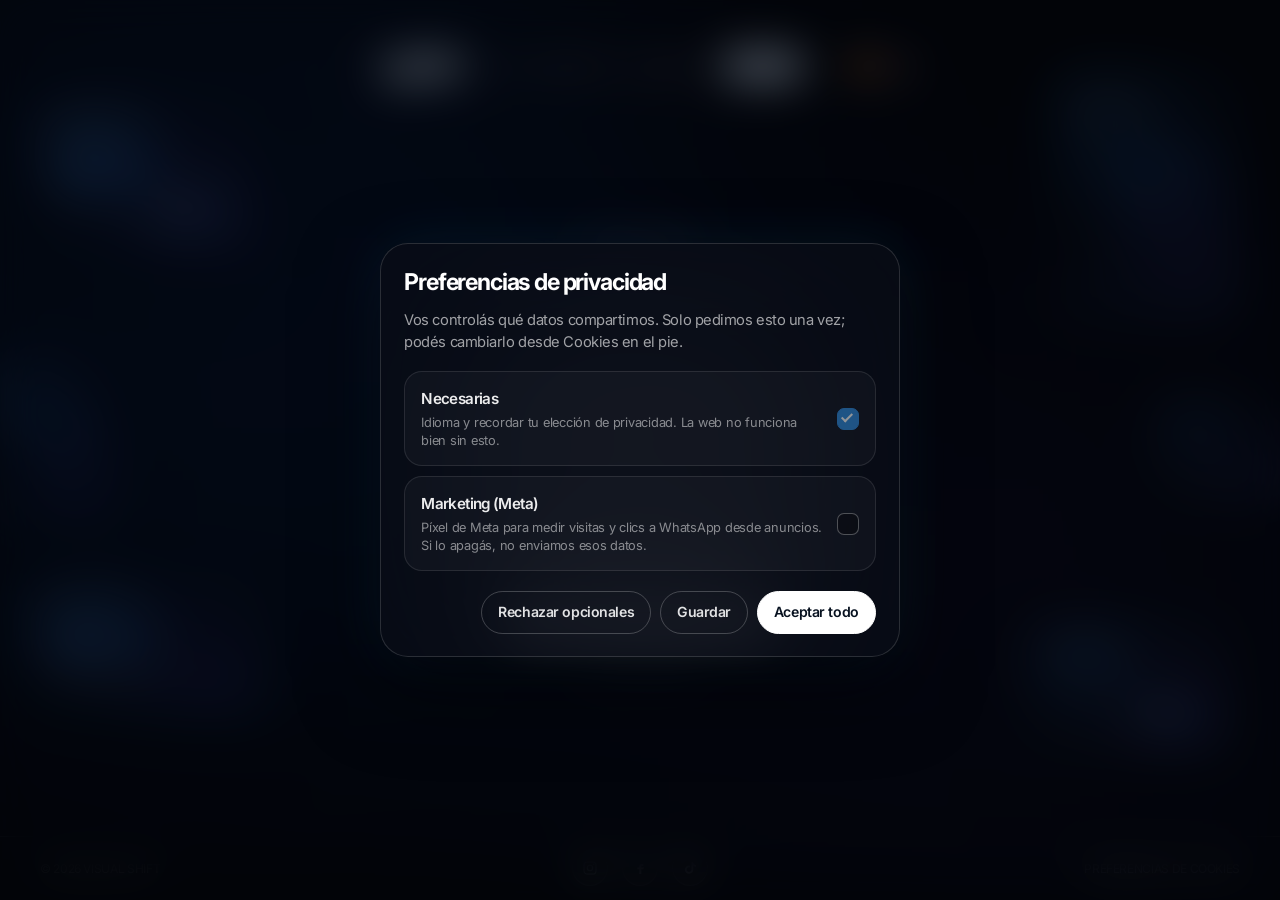
==== contacto.html @ 69a6f09d "Update circular favicon with Google-friendly sizes and larger mark. Co-authored-by: Cursor <cursorag" ====
<!DOCTYPE html>
<html lang="es">
<head>
  <meta charset="UTF-8">
  <meta name="viewport" content="width=device-width, initial-scale=1.0, viewport-fit=cover">
  <title>Contacto | Visual Shift</title>
  <meta name="description" content="Contactá a Visual Shift por WhatsApp. Agencia de edición de video liderada por ClashiVFX.">
  <link rel="icon" href="assets/img/favicon-48.png?v=3" type="image/png" sizes="48x48">
  <link rel="icon" href="assets/img/favicon-192.png?v=3" type="image/png" sizes="192x192">
  <link rel="icon" href="assets/img/icono.png?v=3" type="image/png" sizes="512x512">
  <link rel="apple-touch-icon" href="assets/img/apple-touch-icon.png?v=3" sizes="180x180">
  <link rel="preconnect" href="https://fonts.googleapis.com">
  <link rel="preconnect" href="https://fonts.gstatic.com" crossorigin>
  <link href="https://fonts.googleapis.com/css2?family=Inter:wght@400;500;600;700;800&display=swap" rel="stylesheet">
  <link rel="stylesheet" href="css/variables.css">
  <link rel="stylesheet" href="css/base.css">
  <link rel="stylesheet" href="css/animations.css?v=20261109f">
  <link rel="stylesheet" href="css/components.css?v=20261109f">
  <link rel="stylesheet" href="css/pages.css?v=20261109f">
</head>
<body data-page="contacto" class="page-contacto">
  <div class="morph-bg" aria-hidden="true">
    <div class="blob-premium blob-premium--1"></div>
    <div class="blob-premium blob-premium--2"></div>
    <div class="morph-bg__veil"></div>
  </div>

  <header class="nav">
    <div class="nav__inner">
      <a href="index.html" class="nav__brand">
        <img src="assets/img/logo-horizontal.png" alt="Visual Shift">
      </a>
      <button class="nav__toggle" type="button" data-i18n-aria="nav.menu" aria-label="Abrir menú" aria-expanded="false"><span></span></button>
      <nav class="nav__links">
        <div class="nav__primary">
          <a href="index.html" data-page="index" data-i18n="nav.home">Inicio</a>
          <a href="videos-cortos.html" data-page="cortos"><span class="nav__label-full" data-i18n="nav.shorts">Videos cortos</span><span class="nav__label-short" data-i18n="nav.shortsShort">Cortos</span></a>
          <a href="videos-largos.html" data-page="largos"><span class="nav__label-full" data-i18n="nav.longs">Videos largos</span><span class="nav__label-short" data-i18n="nav.longsShort">Largos</span></a>
        </div>
        <a href="contacto.html" data-page="contacto" class="nav__cta" data-i18n="nav.contact">Contacto</a>
      </nav>
    </div>
    <div class="nav__lang" role="group" data-i18n-aria="nav.lang" aria-label="Idioma">
      <button type="button" class="nav__lang-btn is-active" data-lang="es" aria-pressed="true" data-i18n-aria="nav.lang.es" aria-label="Español">
        <svg viewBox="0 0 36 36" aria-hidden="true"><circle cx="18" cy="18" r="18" fill="#c60b1e"/><path fill="#ffc400" d="M0 11h36v14H0z"/></svg>
      </button>
      <button type="button" class="nav__lang-btn" data-lang="en" aria-pressed="false" data-i18n-aria="nav.lang.en" aria-label="English">
        <svg viewBox="0 0 36 36" aria-hidden="true"><defs><clipPath id="vs-us"><circle cx="18" cy="18" r="18"/></clipPath></defs><g clip-path="url(#vs-us)"><path fill="#b22234" d="M0 0h36v36H0z"/><path stroke="#fff" stroke-width="3" d="M0 6h36M0 12h36M0 18h36M0 24h36M0 30h36"/><path fill="#3c3b6e" d="M0 0h16v16H0z"/></g></svg>
      </button>
    </div>
  </header>

  <main class="contact-shell">
    <div class="contact-page">
      <div class="hero__ghosts" aria-hidden="true">
        <div class="ghost-frame ghost-frame--1">
          <div class="ghost-frame__inner">
            <span class="ghost-frame__bar"></span>
            <span class="ghost-frame__blob ghost-frame__blob--a"></span>
            <span class="ghost-frame__blob ghost-frame__blob--b"></span>
            <span class="ghost-frame__lines"></span>
          </div>
        </div>
        <div class="ghost-frame ghost-frame--2">
          <div class="ghost-frame__inner">
            <span class="ghost-frame__bar"></span>
            <span class="ghost-frame__blob ghost-frame__blob--c"></span>
            <span class="ghost-frame__grid"></span>
          </div>
        </div>
        <div class="ghost-frame ghost-frame--3">
          <div class="ghost-frame__inner">
            <span class="ghost-frame__bar"></span>
            <span class="ghost-frame__blob ghost-frame__blob--a"></span>
            <span class="ghost-frame__blob ghost-frame__blob--d"></span>
          </div>
        </div>
        <div class="ghost-frame ghost-frame--4">
          <div class="ghost-frame__inner">
            <span class="ghost-frame__bar"></span>
            <span class="ghost-frame__blob ghost-frame__blob--b"></span>
            <span class="ghost-frame__lines"></span>
          </div>
        </div>
        <div class="ghost-frame ghost-frame--5">
          <div class="ghost-frame__inner">
            <span class="ghost-frame__blob ghost-frame__blob--c"></span>
            <span class="ghost-frame__grid"></span>
          </div>
        </div>
        <div class="ghost-frame ghost-frame--6">
          <div class="ghost-frame__inner">
            <span class="ghost-frame__bar"></span>
            <span class="ghost-frame__blob ghost-frame__blob--d"></span>
          </div>
        </div>
      </div>

      <div class="contact-card">
        <header class="section-title section-title--contact reveal">
          <p class="section-title__eyebrow" data-i18n="contact.eyebrow">WhatsApp</p>
          <h1 class="section-title__heading">
            <span class="section-title__line" data-i18n="cta.line1">Tu proyecto,</span>
            <span class="section-title__line" data-i18n="cta.line2">en manos</span>
            <span class="section-title__line section-title__line--bright" data-i18n="cta.line3">profesionales.</span>
          </h1>
        </header>
        <p class="contact-card__lead reveal reveal-delay-1" data-i18n="contact.lead">Escribinos y empecemos a crear algo cinematográfico juntos.</p>
        <a href="https://wa.me/5491154757854?text=Hola,%20buenas%20tardes,%20vi%20su%20anuncio.%20Me%20gustar%C3%ADa%20m%C3%A1s%20informaci%C3%B3n%20sobre%20su%20servicio%20de%20edici%C3%B3n" class="btn btn--solid contact-card__cta reveal reveal-delay-2" target="_blank" rel="noopener noreferrer" data-i18n="contact.btn">Hablá con nosotros</a>
        <span class="contact-card__number reveal reveal-delay-3">+54 11 5475-7854</span>
      </div>
    </div>
  </main>

  <footer class="footer footer--dock">
    <div class="footer__inner">
      <div class="footer__copy">© 2026 Visual Shift</div>
      <nav class="footer__social" data-i18n-aria="footer.social" aria-label="Redes sociales">
        <a href="https://www.instagram.com/visual_shift_/" class="footer__social-link" target="_blank" rel="noopener noreferrer" aria-label="Instagram">
          <svg viewBox="0 0 24 24" aria-hidden="true" fill="none" stroke="currentColor" stroke-width="1.6" stroke-linecap="round" stroke-linejoin="round">
            <rect x="3" y="3" width="18" height="18" rx="5"></rect>
            <circle cx="12" cy="12" r="4"></circle>
            <circle cx="17.5" cy="6.5" r="0.9" fill="currentColor" stroke="none"></circle>
          </svg>
        </a>
        <a href="https://www.facebook.com/visualshiftt" class="footer__social-link" target="_blank" rel="noopener noreferrer" aria-label="Facebook">
          <svg viewBox="0 0 24 24" aria-hidden="true" fill="currentColor">
            <path d="M14 9h3V6h-3c-1.7 0-3 1.3-3 3v2H8v3h3v7h3v-7h3l1-3h-4V9c0-.6.4-1 1-1z"></path>
          </svg>
        </a>
        <a href="https://www.tiktok.com/@visual_shift_" class="footer__social-link" target="_blank" rel="noopener noreferrer" aria-label="TikTok">
          <svg viewBox="0 0 24 24" aria-hidden="true" fill="currentColor">
            <path d="M16.5 3c.4 2.4 2 4.2 4.5 4.6v2.6c-1.5-.1-2.9-.6-4.1-1.5v5.7c0 3.5-2.8 6.3-6.3 6.3S4.3 18 4.3 14.4c0-3.5 2.8-6.3 6.3-6.3.4 0 .8 0 1.2.1v2.8c-.4-.2-.8-.2-1.2-.2-2 0-3.5 1.6-3.5 3.6s1.6 3.5 3.5 3.5 3.5-1.6 3.5-3.5V3h2.4z"></path>
          </svg>
        </a>
      </nav>
      <button type="button" class="footer__cookies" data-i18n="cookies.open" aria-label="Preferencias de cookies">Preferencias de cookies</button>
    </div>
  </footer>

  <script src="js/i18n.js?v=20261109f"></script>
  <script src="js/main.js?v=20261109f"></script>
</body>
</html>
---- css/variables.css ----
:root {
  --bg: #000000;
  --white: #ffffff;
  --text: #f5f5f7;
  --muted: #86868b;
  --homeworld: #2E8ADD;
  --clarinet: #002552;
  --ease: cubic-bezier(0.22, 1, 0.36, 1);
  --glass-bg: rgba(255, 255, 255, 0.015);
  --glass-border: rgba(255, 255, 255, 0.08);
  --max: 1200px;
  --font: "Inter", "SFProWeb", sans-serif;
}
---- css/base.css ----
﻿@font-face {
  font-family: "SFProWeb";
  src: url("../assets/fonts/sf-pro-display-regular.otf") format("opentype");
  font-weight: 400;
  font-style: normal;
  font-display: swap;
}

@font-face {
  font-family: "SFProWeb";
  src: url("../assets/fonts/sf-pro-display-medium.otf") format("opentype");
  font-weight: 500;
  font-style: normal;
  font-display: swap;
}

@font-face {
  font-family: "SFProWeb";
  src: url("../assets/fonts/sf-pro-display-bold.otf") format("opentype");
  font-weight: 700;
  font-style: normal;
  font-display: swap;
}

*,
*::before,
*::after {
  box-sizing: border-box;
  margin: 0;
  padding: 0;
}

html {
  scroll-behavior: smooth;
  overflow-x: hidden;
  max-width: 100%;
}

body {
  font-family: "Inter", "SFProWeb", sans-serif;
  font-weight: 400;
  font-style: normal;
  background: var(--bg);
  color: var(--text);
  overflow-x: hidden;
  letter-spacing: -0.05em;
  min-height: 100vh;
  line-height: 1.45;
  -webkit-font-smoothing: antialiased;
  -moz-osx-font-smoothing: grayscale;
  -webkit-text-size-adjust: 100%;
  text-size-adjust: 100%;
}

h1,
h2,
h3 {
  font-family: inherit;
  font-weight: 700;
  font-style: normal;
  color: var(--text);
  letter-spacing: -0.06em;
  line-height: 1.12;
}

p,
a,
li,
label,
small {
  font-family: inherit;
  font-weight: 400;
  letter-spacing: -0.045em;
}

img,
video {
  display: block;
  max-width: 100%;
}

a {
  color: inherit;
  text-decoration: none;
}

button {
  font: inherit;
  cursor: pointer;
  border: none;
  background: none;
  color: inherit;
}

ul {
  list-style: none;
}

main {
  position: relative;
  z-index: 10;
}

.container {
  width: min(100% - 3rem, var(--max));
  margin-inline: auto;
}

::-webkit-scrollbar {
  width: 4px;
}

::-webkit-scrollbar-track {
  background: transparent;
}

::-webkit-scrollbar-thumb {
  background: rgba(255, 255, 255, 0.1);
  border-radius: 10px;
}
---- css/animations.css ----
﻿.morph-bg {
  position: fixed;
  inset: 0;
  z-index: 0;
  overflow: hidden;
  background: #000;
  pointer-events: none;
}

.blob-premium {
  position: absolute;
  filter: blur(140px);
  opacity: 0.22;
  animation: morph-shape 25s ease-in-out infinite alternate;
}

.blob-premium--1 {
  width: min(800px, 90vw);
  height: min(800px, 90vw);
  top: -10%;
  left: -10%;
  background: #2563eb;
  animation: morph-shape 25s ease-in-out infinite alternate,
             drift-1 25s linear infinite;
}

.blob-premium--2 {
  width: min(700px, 80vw);
  height: min(700px, 80vw);
  bottom: -5%;
  right: -5%;
  background: #312e81;
  animation: morph-shape 25s ease-in-out infinite alternate,
             drift-2 30s linear infinite;
}

.morph-bg__veil {
  position: absolute;
  inset: 0;
  background: rgba(0, 0, 0, 0.5);
  backdrop-filter: blur(1px);
}

@keyframes morph-shape {
  0%,
  100% {
    border-radius: 40% 60% 70% 30% / 40% 50% 60% 50%;
  }
  34% {
    border-radius: 70% 30% 50% 50% / 30% 30% 70% 70%;
  }
  67% {
    border-radius: 100% 60% 60% 100% / 100% 100% 60% 60%;
  }
}

@keyframes drift-1 {
  0%,
  100% {
    transform: translate(0, 0) scale(1);
  }
  33% {
    transform: translate(50px, -50px) scale(1.1);
  }
  66% {
    transform: translate(-30px, 80px) scale(0.95);
  }
}

@keyframes drift-2 {
  0%,
  100% {
    transform: translate(0, 0) scale(1);
  }
  33% {
    transform: translate(-60px, 80px) scale(0.9);
  }
  66% {
    transform: translate(40px, -30px) scale(1.15);
  }
}

@keyframes orbit {
  to {
    transform: translate(-50%, -50%) rotate(360deg);
  }
}

@keyframes orbit-rev {
  to {
    transform: translate(-50%, -50%) rotate(-360deg);
  }
}

@keyframes scroll-dot {
  0% {
    transform: translateY(0);
    opacity: 1;
  }
  70% {
    transform: translateY(10px);
    opacity: 0;
  }
  100% {
    transform: translateY(0);
    opacity: 0;
  }
}

@keyframes scroll-arrow {
  0%,
  100% {
    transform: translateY(0);
    opacity: 0.45;
  }
  50% {
    transform: translateY(6px);
    opacity: 1;
  }
}

@keyframes float-drift {
  0%,
  100% {
    transform: rotate(var(--tilt, -6deg)) translateY(0) scale(var(--scale, 1));
  }
  50% {
    transform: rotate(var(--tilt, -6deg)) translateY(-10px) scale(var(--scale, 1));
  }
}

@keyframes cursor-nudge {
  0%,
  100% {
    transform: translate(0, 0);
  }
  50% {
    transform: translate(4px, 6px);
  }
}

@keyframes ghost-float {
  0%,
  100% {
    transform:
      rotateX(var(--gx, 0deg))
      rotateY(var(--gy, 0deg))
      rotateZ(var(--gz, 0deg))
      translate3d(0, 0, 0);
  }
  50% {
    transform:
      rotateX(calc(var(--gx, 0deg) + 4deg))
      rotateY(calc(var(--gy, 0deg) - 3deg))
      rotateZ(var(--gz, 0deg))
      translate3d(8px, -14px, 24px);
  }
}

@keyframes flip-tick {
  0% {
    transform: rotateX(0deg);
    opacity: 1;
  }
  70% {
    opacity: 1;
  }
  100% {
    transform: rotateX(-90deg);
    opacity: 0.35;
  }
}

.reveal {
  opacity: 0;
  filter: blur(14px);
  transform: translateY(28px);
  transition:
    opacity 1.35s var(--ease),
    transform 1.35s var(--ease),
    filter 1.35s var(--ease);
  overflow: visible;
  will-change: opacity, transform, filter;
}

.reveal.is-visible {
  opacity: 1;
  filter: blur(0);
  transform: none;
}

.reveal-delay-1 {
  transition-delay: 0.16s;
}

.reveal-delay-2 {
  transition-delay: 0.32s;
}

.reveal-delay-3 {
  transition-delay: 0.48s;
}

.gallery-item.reveal {
  opacity: 0;
  filter: blur(20px);
  transform: translateY(40px) scale(0.985);
  transition:
    opacity 1.2s var(--ease),
    transform 1.2s var(--ease),
    filter 1.2s var(--ease);
  will-change: opacity, transform, filter;
}

.gallery-item.reveal.is-visible {
  opacity: 1;
  filter: blur(0);
  transform: none;
}

.page-hero__lead.reveal {
  opacity: 0;
  filter: blur(12px);
  transform: translateY(18px);
  transition:
    opacity 1.15s var(--ease),
    transform 1.15s var(--ease),
    filter 1.15s var(--ease);
}

.page-hero__lead.reveal.is-visible {
  opacity: 1;
  filter: blur(0);
  transform: none;
}

.btn.reveal {
  overflow: visible;
  opacity: 0;
  filter: blur(14px);
  transform: translateY(28px);
  transition:
    opacity 1.35s var(--ease),
    transform 1.35s var(--ease),
    filter 1.35s var(--ease);
  will-change: opacity, transform, filter;
}

.btn.reveal.is-visible {
  opacity: 1;
  filter: blur(0);
  transform: none;
}

.btn.reveal.reveal-delay-1 {
  transition-delay: 0.16s;
}

.btn.reveal.reveal-delay-2 {
  transition-delay: 0.32s;
}

.btn.reveal.reveal-delay-3 {
  transition-delay: 0.48s;
}

.btn.reveal.is-visible:hover {
  transform: scale(1.05);
}

.btn.reveal.is-visible:active {
  transform: scale(0.95);
}
---- css/components.css ----
.glass-minimal {
  background: var(--glass-bg);
  backdrop-filter: blur(60px);
  -webkit-backdrop-filter: blur(60px);
  border: 1px solid var(--glass-border);
}

.text-glow-premium {
  text-shadow: 0 0 50px rgba(255, 255, 255, 0.3), 0 0 100px rgba(59, 130, 246, 0.2);
}

.text-glow-blue-strong {
  text-shadow: 0 0 25px rgba(59, 130, 246, 0.6), 0 0 50px rgba(59, 130, 246, 0.4);
}

.text-gradient-premium,
.text-gradient-blue {
  display: inline-block;
  padding: 0.12em 0.18em;
  line-height: 1.2;
  overflow: visible;
}

.text-gradient-premium {
  background: linear-gradient(135deg, #ffffff 20%, #60a5fa 100%);
  -webkit-background-clip: text;
  background-clip: text;
  -webkit-text-fill-color: transparent;
}

.text-gradient-blue {
  background: linear-gradient(135deg, #bfdbfe 0%, #3b82f6 50%, #1d4ed8 100%);
  -webkit-background-clip: text;
  background-clip: text;
  -webkit-text-fill-color: transparent;
}

/* Nav — floating pill */
.nav {
  position: fixed;
  top: 0;
  left: 0;
  right: 0;
  z-index: 100;
  display: flex;
  justify-content: center;
  align-items: center;
  gap: 0.55rem;
  padding: 2.5rem 1.5rem;
  pointer-events: none;
}

.nav__inner {
  pointer-events: auto;
  position: relative;
  display: flex;
  align-items: center;
  flex-wrap: nowrap;
  gap: 1.5rem;
  padding: 0.65rem 1.9rem 0.65rem 1.5rem;
  border-radius: 999px;
  transition: background 0.7s var(--ease), border-color 0.7s var(--ease), box-shadow 0.7s var(--ease);
}

.nav.is-scrolled .nav__inner,
.nav.is-scrolled .nav__lang {
  background: rgba(0, 0, 0, 0.4);
  backdrop-filter: blur(60px);
  -webkit-backdrop-filter: blur(60px);
  border: 1px solid rgba(255, 255, 255, 0.05);
  box-shadow: 0 25px 50px -12px rgba(0, 0, 0, 0.5);
}

.nav__brand {
  display: flex;
  align-items: center;
  gap: 0.7rem;
  font-weight: 700;
  letter-spacing: -0.05em;
  font-size: 1.15rem;
  flex-shrink: 0;
  overflow: visible;
}

.nav__brand img {
  display: block;
  height: 32px;
  width: auto;
  max-width: none;
  object-fit: contain;
  object-position: center;
  filter: drop-shadow(0 0 12px rgba(46, 138, 221, 0.35));
}

.nav__brand em {
  font-style: normal;
  font-weight: 700;
}

.nav__links {
  display: flex;
  align-items: center;
  flex-wrap: nowrap;
  gap: 1.15rem;
}

.nav__primary {
  display: flex;
  align-items: center;
  flex-wrap: nowrap;
  gap: 1.15rem;
}

.nav__label-short {
  display: none;
}

.nav__links a {
  font-family: var(--font);
  font-size: 13px;
  font-weight: 500;
  letter-spacing: -0.05em;
  color: rgba(255, 255, 255, 0.55);
  transition: color 0.5s ease;
}

.nav__links a:hover,
.nav__links a.is-active {
  color: #fff;
}

.nav__shop {
  font-family: var(--font);
  font-size: 12px;
  font-weight: 700;
  letter-spacing: -0.04em;
  line-height: 1.15;
  color: #fff;
  border: 1px solid rgba(255, 255, 255, 0.35);
  border-radius: 999px;
  padding: 0.3rem 0.8rem;
  transition: transform 0.35s var(--ease), background 0.35s ease, color 0.35s ease, border-color 0.35s ease;
}

.nav__shop:hover,
.nav__links a.nav__shop:hover {
  color: #000;
  background: #fff;
  border-color: #fff;
  transform: scale(1.04);
}

.nav__lang {
  pointer-events: auto;
  display: inline-flex;
  align-items: center;
  justify-content: center;
  gap: 0.4rem;
  flex-shrink: 0;
  height: 100%;
  min-height: 2.7rem;
  padding: 0.45rem 0.6rem;
  border-radius: 999px;
  background: rgba(0, 0, 0, 0.28);
  backdrop-filter: blur(40px);
  -webkit-backdrop-filter: blur(40px);
  border: 1px solid rgba(255, 255, 255, 0.06);
  transition: background 0.7s var(--ease), border-color 0.7s var(--ease), box-shadow 0.7s var(--ease);
}

.nav__lang-btn {
  display: inline-flex;
  align-items: center;
  justify-content: center;
  width: 30px;
  height: 30px;
  padding: 0;
  border: 1px solid transparent;
  border-radius: 999px;
  background: transparent;
  cursor: pointer;
  opacity: 0.45;
  transition: opacity 0.3s ease, transform 0.3s var(--ease), border-color 0.3s ease, box-shadow 0.3s ease;
}

.nav__lang-btn svg {
  width: 20px;
  height: 20px;
  border-radius: 50%;
  display: block;
  box-shadow: 0 0 0 1px rgba(255, 255, 255, 0.12);
}

.nav__lang-btn:hover {
  opacity: 0.85;
  transform: scale(1.06);
}

.nav__lang-btn.is-active {
  opacity: 1;
  border-color: rgba(255, 255, 255, 0.35);
  box-shadow: 0 0 0 2px rgba(46, 138, 221, 0.35);
}

.nav__cta,
.nav__links a.nav__cta {
  font-family: var(--font);
  font-size: 12px;
  font-weight: 700;
  letter-spacing: -0.04em;
  line-height: 1.15;
  color: #000;
  background: #fff;
  border: 1px solid #fff;
  border-radius: 999px;
  padding: 0.3rem 0.8rem;
  box-shadow: 0 0 24px rgba(255, 255, 255, 0.18);
  transition: transform 0.35s var(--ease), background 0.35s ease, color 0.35s ease;
}

.nav__cta:hover,
.nav__cta.is-active,
.nav__links a.nav__cta:hover,
.nav__links a.nav__cta.is-active {
  color: #000;
  background: #dbeafe;
  transform: scale(1.04);
}

.nav__toggle {
  display: none;
  width: 34px;
  height: 34px;
  flex-shrink: 0;
  align-items: center;
  justify-content: center;
  border-radius: 999px;
  border: 1px solid transparent;
  background: transparent;
  cursor: pointer;
  transition: border-color 0.3s ease, background 0.3s ease;
}

.nav__toggle span,
.nav__toggle span::before,
.nav__toggle span::after {
  display: block;
  width: 16px;
  height: 1.5px;
  background: rgba(255, 255, 255, 0.85);
  position: relative;
  border-radius: 2px;
  transition: transform 0.3s var(--ease), opacity 0.3s ease, top 0.3s var(--ease);
}

.nav__toggle span::before,
.nav__toggle span::after {
  content: "";
  position: absolute;
  left: 0;
}

.nav__toggle span::before {
  top: -5px;
}

.nav__toggle span::after {
  top: 5px;
}

.nav__inner.is-menu-open .nav__toggle {
  border-color: rgba(255, 255, 255, 0.18);
  background: rgba(255, 255, 255, 0.06);
}

.nav__inner.is-menu-open .nav__toggle span {
  background: transparent;
}

.nav__inner.is-menu-open .nav__toggle span::before {
  top: 0;
  transform: rotate(45deg);
}

.nav__inner.is-menu-open .nav__toggle span::after {
  top: 0;
  transform: rotate(-45deg);
}

@media (max-width: 900px) {
  .nav {
    padding: calc(0.7rem + env(safe-area-inset-top, 0px)) 0.65rem 0.65rem;
    gap: 0.4rem;
    justify-content: center;
  }

  .nav__inner {
    position: relative;
    width: fit-content;
    max-width: calc(100% - 4rem);
    flex: 0 1 auto;
    min-width: 0;
    flex-wrap: nowrap;
    justify-content: center;
    align-items: center;
    gap: 0.55rem;
    padding: 0.65rem 0.8rem;
    border-radius: 999px;
    overflow: visible;
    background: rgba(0, 0, 0, 0.45);
    backdrop-filter: blur(60px);
    -webkit-backdrop-filter: blur(60px);
    border: 1px solid rgba(255, 255, 255, 0.06);
  }

  .nav__brand {
    width: auto;
    justify-content: center;
    padding-top: 0;
    flex-shrink: 0;
    min-width: 0;
    margin-right: 0;
  }

  .nav__brand img {
    height: 28px;
    width: auto;
    max-width: clamp(72px, 26vw, 118px);
    object-fit: contain;
    object-position: left center;
    filter: none;
  }

  .nav__toggle {
    display: inline-flex;
    order: 2;
    width: 40px;
    height: 40px;
  }

  .nav__toggle span,
  .nav__toggle span::before,
  .nav__toggle span::after {
    width: 18px;
  }

  .nav__links {
    position: static;
    flex-direction: row;
    flex-wrap: nowrap;
    justify-content: flex-end;
    align-items: center;
    gap: 0.4rem;
    width: auto;
    min-width: 0;
    padding: 0;
    opacity: 1;
    pointer-events: auto;
    transform: none;
    background: none;
    border: none;
    border-radius: 0;
    flex: 0 0 auto;
    order: 3;
  }

  .nav__primary {
    display: none;
    position: absolute;
    top: calc(100% + 0.45rem);
    left: 0;
    right: 0;
    flex-direction: column;
    align-items: stretch;
    gap: 0.15rem;
    padding: 0.45rem;
    border-radius: 18px;
    background: rgba(0, 0, 0, 0.72);
    backdrop-filter: blur(60px);
    -webkit-backdrop-filter: blur(60px);
    border: 1px solid rgba(255, 255, 255, 0.1);
    box-shadow: 0 18px 40px rgba(0, 0, 0, 0.45);
    z-index: 130;
  }

  .nav__inner.is-menu-open .nav__primary {
    display: flex;
  }

  .nav__primary a {
    width: 100%;
    text-align: left;
    padding: 0.72rem 0.9rem;
    border-radius: 12px;
    font-size: 0.92rem;
    font-weight: 500;
    letter-spacing: -0.04em;
    color: rgba(255, 255, 255, 0.72);
    white-space: nowrap;
  }

  .nav__primary a:hover,
  .nav__primary a.is-active {
    color: #fff;
    background: rgba(255, 255, 255, 0.08);
  }

  /* Productos dentro del menú: mismo look que el resto */
  .nav__primary a.nav__shop {
    border: none;
    border-radius: 12px;
    padding: 0.72rem 0.9rem;
    font-size: 0.92rem;
    font-weight: 500;
    color: rgba(255, 255, 255, 0.72);
    background: transparent;
    transform: none;
  }

  .nav__primary a.nav__shop:hover {
    color: #fff;
    background: rgba(255, 255, 255, 0.08);
    border-color: transparent;
    transform: none;
  }

  .nav__label-full {
    display: inline;
  }

  .nav__label-short {
    display: none;
  }

  .nav__links a.nav__cta {
    padding: 0.5rem 0.9rem;
    font-size: 12px;
    font-weight: 700;
    color: #000;
    background: #fff;
    border: 1px solid #fff;
  }

  .nav__lang {
    gap: 0.3rem;
    padding: 0.5rem 0.55rem;
    background: rgba(0, 0, 0, 0.45);
    backdrop-filter: blur(60px);
    -webkit-backdrop-filter: blur(60px);
    border: 1px solid rgba(255, 255, 255, 0.06);
  }

  .nav__lang-btn {
    width: 28px;
    height: 28px;
  }

  .nav__lang-btn svg {
    width: 18px;
    height: 18px;
  }

  .btn--ghost,
  .btn--solid {
    padding: 0.95rem 1.7rem;
    font-size: 0.95rem;
  }

  .video-card {
    border-radius: 18px;
  }

  .video-card__play {
    width: 48px;
    height: 48px;
  }

  .video-card__label {
    left: 0.7rem;
    bottom: 0.7rem;
    padding: 0.35rem 0.75rem;
    font-size: 11px;
  }

  .footer {
    padding: 3.5rem 1.15rem 2rem;
  }

  .footer:not(.footer--dock) .footer__inner {
    grid-template-columns: 1fr;
    justify-items: center;
    text-align: center;
    gap: 1rem;
  }

  .footer:not(.footer--dock) .footer__copy,
  .footer:not(.footer--dock) .footer__meta,
  .footer:not(.footer--dock) .footer__cookies {
    justify-self: center;
    text-align: center;
  }
}

/* Cookie / privacy modal — Apple-style blur sheet */
html.vs-cookie-lock,
html.vs-cookie-lock body {
  overflow: hidden;
}

.vs-cookie {
  position: fixed;
  inset: 0;
  z-index: 100000;
  display: grid;
  place-items: center;
  padding: 1.25rem;
  opacity: 0;
  pointer-events: none;
  transition: opacity 0.35s var(--ease);
}

.vs-cookie.is-open {
  opacity: 1;
  pointer-events: auto;
}

.vs-cookie__backdrop {
  position: absolute;
  inset: 0;
  background: rgba(4, 8, 16, 0.55);
  backdrop-filter: blur(22px) saturate(1.15);
  -webkit-backdrop-filter: blur(22px) saturate(1.15);
}

.vs-cookie__panel {
  position: relative;
  z-index: 1;
  width: min(100%, 520px);
  max-height: min(88vh, 640px);
  overflow: auto;
  padding: 1.55rem 1.45rem 1.35rem;
  border-radius: 28px;
  border: 1px solid rgba(255, 255, 255, 0.14);
  background: rgba(10, 14, 24, 0.78);
  box-shadow:
    0 30px 80px rgba(0, 0, 0, 0.55),
    0 0 60px rgba(46, 138, 221, 0.12);
  transform: translateY(18px) scale(0.98);
  transition: transform 0.45s var(--ease);
}

.vs-cookie.is-open .vs-cookie__panel {
  transform: none;
}

.vs-cookie__head {
  display: flex;
  align-items: flex-start;
  justify-content: space-between;
  gap: 1rem;
  margin-bottom: 0.75rem;
}

.vs-cookie__title {
  margin: 0;
  font-family: var(--font);
  font-size: clamp(1.2rem, 3.5vw, 1.45rem);
  font-weight: 700;
  letter-spacing: -0.05em;
  color: #fff;
  line-height: 1.2;
}

.vs-cookie__x {
  appearance: none;
  width: 34px;
  height: 34px;
  border-radius: 50%;
  border: 1px solid rgba(255, 255, 255, 0.14);
  background: rgba(255, 255, 255, 0.06);
  color: rgba(255, 255, 255, 0.75);
  font-size: 1.35rem;
  line-height: 1;
  cursor: pointer;
  flex-shrink: 0;
}

.vs-cookie__x:hover {
  color: #fff;
  background: rgba(255, 255, 255, 0.12);
}

.vs-cookie__lead {
  margin: 0 0 1.15rem;
  font-family: var(--font);
  font-size: 0.92rem;
  line-height: 1.5;
  letter-spacing: -0.03em;
  color: rgba(255, 255, 255, 0.62);
}

.vs-cookie__list {
  display: flex;
  flex-direction: column;
  gap: 0.65rem;
  margin-bottom: 1.25rem;
}

.vs-cookie__row {
  display: grid;
  grid-template-columns: 1fr auto;
  align-items: center;
  gap: 0.85rem;
  padding: 0.95rem 1rem;
  border-radius: 18px;
  border: 1px solid rgba(255, 255, 255, 0.1);
  background: rgba(255, 255, 255, 0.03);
  cursor: pointer;
}

.vs-cookie__row-copy {
  display: flex;
  flex-direction: column;
  gap: 0.28rem;
  min-width: 0;
}

.vs-cookie__row-copy strong {
  font-family: var(--font);
  font-size: 0.95rem;
  font-weight: 600;
  letter-spacing: -0.04em;
  color: rgba(255, 255, 255, 0.92);
}

.vs-cookie__row-copy span {
  font-family: var(--font);
  font-size: 0.8rem;
  line-height: 1.4;
  letter-spacing: -0.02em;
  color: rgba(255, 255, 255, 0.5);
}

.vs-cookie__row input[type="checkbox"] {
  appearance: none;
  width: 22px;
  height: 22px;
  border-radius: 7px;
  border: 1.5px solid rgba(255, 255, 255, 0.28);
  background: rgba(0, 0, 0, 0.25);
  cursor: pointer;
  position: relative;
  flex-shrink: 0;
}

.vs-cookie__row input[type="checkbox"]:checked {
  background: #2e8add;
  border-color: #2e8add;
}

.vs-cookie__row input[type="checkbox"]:checked::after {
  content: "";
  position: absolute;
  left: 6px;
  top: 2px;
  width: 6px;
  height: 11px;
  border: solid #fff;
  border-width: 0 2px 2px 0;
  transform: rotate(45deg);
}

.vs-cookie__row input[type="checkbox"]:disabled {
  opacity: 0.55;
  cursor: not-allowed;
}

.vs-cookie__actions {
  display: flex;
  flex-wrap: wrap;
  gap: 0.55rem;
  justify-content: flex-end;
}

.vs-cookie__btn {
  appearance: none;
  min-height: 42px;
  padding: 0.65rem 1rem;
  border-radius: 999px;
  font-family: var(--font);
  font-size: 0.88rem;
  font-weight: 600;
  letter-spacing: -0.03em;
  cursor: pointer;
  transition: background 0.3s ease, color 0.3s ease, border-color 0.3s ease, transform 0.25s var(--ease);
}

.vs-cookie__btn--ghost {
  color: rgba(255, 255, 255, 0.88);
  background: transparent;
  border: 1px solid rgba(255, 255, 255, 0.22);
}

.vs-cookie__btn--ghost:hover {
  border-color: rgba(255, 255, 255, 0.4);
  background: rgba(255, 255, 255, 0.06);
}

.vs-cookie__btn--solid {
  color: #07111f;
  background: #fff;
  border: 1px solid #fff;
}

.vs-cookie__btn--solid:hover {
  transform: translateY(-1px);
}

@media (max-width: 560px) {
  .vs-cookie__actions {
    display: grid;
    grid-template-columns: 1fr;
  }

  .vs-cookie__btn {
    width: 100%;
  }
}

/* En pantallas angostas los enlaces usan su etiqueta corta para que
   la barra entre completa sin desplazamiento. */
@media (max-width: 560px) {
  /* Desktop-narrow labels no longer needed; mobile uses hamburger */
  .nav__primary .nav__label-full {
    display: inline;
  }

  .nav__primary .nav__label-short {
    display: none;
  }
}

/* Buttons */
.btn {
  display: inline-flex;
  align-items: center;
  justify-content: center;
  position: relative;
  overflow: hidden;
  border-radius: 999px;
  font-family: var(--font);
  font-weight: 600;
  letter-spacing: -0.05em;
  transition: transform 0.4s var(--ease);
}

.btn--ghost {
  padding: 1.1rem 2.5rem;
  font-size: 1.0625rem;
  color: #fff;
  border: 1px solid rgba(255, 255, 255, 0.1);
  background: transparent;
}

.btn--ghost::before {
  content: "";
  position: absolute;
  inset: 0;
  background: #fff;
  opacity: 0;
  transition: opacity 0.7s ease;
}

.btn--ghost span {
  position: relative;
  z-index: 1;
  transition: color 0.7s ease;
}

.btn--ghost:hover::before {
  opacity: 1;
}

.btn--ghost:hover span {
  color: #000;
}

.btn--solid {
  padding: 1.1rem 2.5rem;
  font-size: 1.0625rem;
  font-weight: 700;
  letter-spacing: -0.05em;
  text-transform: none;
  background: #fff;
  color: #000;
  box-shadow: 0 25px 50px -12px rgba(0, 0, 0, 0.4);
}

.btn--solid:hover {
  transform: scale(1.05);
}

.btn--solid:active {
  transform: scale(0.95);
}

/* Footer */
.footer {
  position: relative;
  z-index: 10;
  width: 100%;
  padding: 6rem 1.5rem 3rem;
  border-top: 1px solid rgba(255, 255, 255, 0.05);
}

.footer__inner {
  width: min(100%, var(--max));
  margin-inline: auto;
  display: grid;
  grid-template-columns: 1fr auto 1fr;
  align-items: center;
  gap: 1.5rem;
  font-size: 12px;
  font-weight: 400;
  letter-spacing: -0.03em;
  text-transform: uppercase;
  font-family: var(--font);
  color: rgba(255, 255, 255, 0.4);
}

.footer__copy {
  justify-self: start;
}

.footer__meta,
.footer__cookies {
  justify-self: end;
  text-align: right;
}

.footer__cookies {
  appearance: none;
  margin: 0;
  padding: 0;
  border: 0;
  background: transparent;
  color: inherit;
  font: inherit;
  letter-spacing: inherit;
  text-transform: inherit;
  cursor: pointer;
  transition: color 0.3s ease;
}

.footer__cookies:hover {
  color: rgba(255, 255, 255, 0.85);
}

.footer__social {
  display: inline-flex;
  align-items: center;
  justify-content: center;
  gap: 0.85rem;
}

.footer__social-link {
  display: grid;
  place-items: center;
  width: 36px;
  height: 36px;
  border-radius: 50%;
  color: rgba(255, 255, 255, 0.55);
  background: rgba(255, 255, 255, 0.04);
  border: 1px solid rgba(255, 255, 255, 0.08);
  transition: color 0.35s ease, background 0.35s ease, border-color 0.35s ease, transform 0.35s var(--ease);
}

.footer__social-link svg {
  width: 16px;
  height: 16px;
  display: block;
}

.footer__social-link:hover {
  color: #fff;
  background: rgba(46, 138, 221, 0.18);
  border-color: rgba(46, 138, 221, 0.45);
  transform: translateY(-2px);
}

/* Video cards */
.video-card {
  position: relative;
  overflow: hidden;
  cursor: pointer;
  border-radius: 32px;
  transition: transform 0.8s var(--ease), border-color 0.8s var(--ease);
}

.video-card:hover {
  transform: translateY(-6px);
  border-color: rgba(255, 255, 255, 0.18);
}

.video-card--live {
  cursor: default;
}

.video-card--live .video-card__overlay {
  display: none;
}

.video-card video {
  width: 100%;
  height: 100%;
  object-fit: cover;
  background: #0a0a12;
  -webkit-user-drag: none;
  user-select: none;
  -webkit-touch-callout: none;
  pointer-events: none;
}

.video-card video::-webkit-media-controls,
.video-card video::-webkit-media-controls-enclosure,
.video-card video::-webkit-media-controls-panel,
.video-card video::-webkit-media-controls-download-button {
  display: none !important;
  -webkit-appearance: none;
}

.video-card__overlay {
  position: absolute;
  inset: 0;
  display: flex;
  align-items: center;
  justify-content: center;
  background: rgba(0, 0, 0, 0.35);
  transition: opacity 0.35s ease, visibility 0.35s ease;
  border: none;
  width: 100%;
  z-index: 3;
  cursor: pointer;
}

.video-card.is-playing {
  cursor: default;
  transform: none;
}

.video-card.is-playing video {
  pointer-events: none;
}

.video-card[data-play="sound"] .video-card__overlay,
.testimonial-card .video-card__overlay {
  z-index: 4;
}

.video-card[data-play="sound"].is-playing .video-card__overlay,
.testimonial-card.is-playing .video-card__overlay {
  opacity: 0;
  background: transparent;
  pointer-events: auto;
}

.video-card[data-play="sound"].is-playing .video-card__overlay:hover,
.testimonial-card.is-playing .video-card__overlay:hover {
  opacity: 1;
  background: rgba(0, 0, 0, 0.28);
}

.video-card[data-play="sound"] video::-webkit-media-controls,
.video-card[data-play="sound"] video::-webkit-media-controls-enclosure,
.testimonial-card video::-webkit-media-controls,
.testimonial-card video::-webkit-media-controls-enclosure {
  display: none !important;
}

.video-card[data-play="sound"] .video-audio,
.testimonial-card .video-audio {
  z-index: 14;
  opacity: 1;
  pointer-events: auto;
}

.video-card[data-play="sound"].is-playing .video-card__label,
.testimonial-card.is-playing .video-card__label {
  bottom: 0.85rem;
  opacity: 1;
  visibility: visible;
  pointer-events: none;
}

.video-card:hover .video-card__overlay {
  background: rgba(0, 0, 0, 0.08);
}

.video-card__play {
  width: 64px;
  height: 64px;
  border-radius: 50%;
  border: 1px solid rgba(255, 255, 255, 0.2);
  background: rgba(255, 255, 255, 0.06);
  backdrop-filter: blur(20px);
  display: flex;
  align-items: center;
  justify-content: center;
}

.video-card__play svg {
  width: 18px;
  height: 18px;
  margin-left: 2px;
  fill: #fff;
}

.video-card__label {
  position: absolute;
  left: 0.85rem;
  bottom: 0.85rem;
  z-index: 6;
  display: inline-flex;
  align-items: center;
  gap: 0.45rem;
  width: fit-content;
  max-width: calc(100% - 1.7rem);
  margin: 0;
  padding: 0.45rem 0.95rem;
  border-radius: 999px;
  border: 1px solid rgba(255, 255, 255, 0.2);
  background: rgba(8, 10, 16, 0.72);
  backdrop-filter: blur(14px);
  -webkit-backdrop-filter: blur(14px);
  box-shadow: 0 10px 24px rgba(0, 0, 0, 0.35);
  font-family: var(--font);
  font-size: 12px;
  font-weight: 600;
  letter-spacing: -0.02em;
  color: rgba(255, 255, 255, 0.95);
  white-space: nowrap;
  overflow: hidden;
  text-overflow: ellipsis;
}

.video-card__label::before {
  content: "";
  width: 7px;
  height: 7px;
  flex-shrink: 0;
  border-radius: 50%;
  background: #2E8ADD;
  box-shadow: 0 0 12px rgba(46, 138, 221, 0.7);
}

.video-audio {
  position: absolute;
  top: 0.8rem;
  right: 0.8rem;
  z-index: 8;
  display: flex;
  align-items: center;
  gap: 0.4rem;
  padding: 0.3rem 0.45rem 0.3rem 0.3rem;
  border-radius: 999px;
  background: rgba(8, 10, 16, 0.55);
  border: 1px solid rgba(255, 255, 255, 0.14);
  backdrop-filter: blur(14px);
  -webkit-backdrop-filter: blur(14px);
  opacity: 1;
  transform: none;
  pointer-events: auto;
  transition: background 0.3s ease, border-color 0.3s ease;
}

.video-card.is-audible .video-audio {
  background: rgba(8, 10, 16, 0.72);
  border-color: rgba(46, 138, 221, 0.4);
}

.video-audio__toggle {
  width: 32px;
  height: 32px;
  border: 0;
  border-radius: 50%;
  display: grid;
  place-items: center;
  background: rgba(255, 255, 255, 0.1);
  color: #fff;
  cursor: pointer;
  flex-shrink: 0;
  transition: background 0.25s ease, transform 0.25s var(--ease);
}

.video-audio__toggle:hover {
  background: rgba(46, 138, 221, 0.35);
  transform: scale(1.05);
}

.video-audio__toggle svg {
  width: 15px;
  height: 15px;
  display: block;
}

.video-audio__volume {
  width: 0;
  min-width: 0;
  opacity: 0;
  height: 4px;
  margin: 0;
  padding: 0;
  accent-color: #2e8add;
  cursor: pointer;
  transition: width 0.3s var(--ease), opacity 0.25s ease;
}

.video-card.is-audible .video-audio__volume {
  width: 78px;
  min-width: 78px;
  opacity: 1;
}

.video-audio__volume:disabled {
  cursor: default;
}

/* Lightbox */
.lightbox {
  position: fixed;
  inset: 0;
  z-index: 200;
  display: flex;
  align-items: center;
  justify-content: center;
  background: rgba(0, 0, 0, 0.92);
  backdrop-filter: blur(20px);
  opacity: 0;
  pointer-events: none;
  transition: opacity 0.5s ease;
  padding: 1.5rem;
}

.lightbox.is-open {
  opacity: 1;
  pointer-events: all;
}

.lightbox__content {
  position: relative;
}

.lightbox__content video {
  max-width: 92vw;
  max-height: 86vh;
  border-radius: 16px;
}

.lightbox__close {
  position: absolute;
  top: -48px;
  right: 0;
  width: 40px;
  height: 40px;
  border-radius: 50%;
  border: 1px solid rgba(255, 255, 255, 0.1);
  color: rgba(255, 255, 255, 0.6);
  font-size: 1.4rem;
  display: flex;
  align-items: center;
  justify-content: center;
}

.lightbox__close:hover {
  color: #fff;
}
---- css/pages.css ----
/* Hero */
.hero {
  min-height: 100vh;
  min-height: 100svh;
  width: 100%;
  display: flex;
  flex-direction: column;
  align-items: center;
  justify-content: center;
  padding: clamp(7rem, 12vh, 9rem) 1.25rem clamp(2.5rem, 6vh, 4rem);
  position: relative;
  overflow: hidden;
  perspective: 1400px;
}

.hero__stage {
  position: relative;
  z-index: 20;
  width: min(100%, 1240px);
  display: flex;
  flex-direction: column;
  align-items: center;
  justify-content: center;
  gap: 1.35rem;
}

@media (min-width: 900px) {
  .hero__stage {
    display: grid;
    grid-template-columns: minmax(0, 520px) 500px;
    grid-template-rows: auto auto;
    align-items: center;
    justify-content: center;
    column-gap: 3.5rem;
    row-gap: 1.75rem;
    padding-inline: clamp(1.5rem, 3vw, 2.5rem);
  }

  .hero__copy {
    grid-column: 1;
    grid-row: 1;
  }

  .hero__actions {
    grid-column: 1;
    grid-row: 2;
    justify-self: start;
  }

  .hero__side {
    grid-column: 2;
    grid-row: 1 / span 2;
    align-self: center;
  }
}

/* Blurred perspective video-like frames (decorative) */
.hero__ghosts {
  position: absolute;
  inset: 0;
  z-index: 1;
  pointer-events: none;
  overflow: hidden;
}

.ghost-frame {
  position: absolute;
  border-radius: 22px;
  border: 1px solid rgba(255, 255, 255, 0.08);
  background: rgba(10, 16, 32, 0.55);
  box-shadow:
    0 30px 80px rgba(0, 0, 0, 0.55),
    0 0 40px rgba(46, 138, 221, 0.08);
  overflow: hidden;
  opacity: 0.55;
  filter: blur(10px);
  transform-style: preserve-3d;
  animation: ghost-float 12s ease-in-out infinite;
}

.ghost-frame__inner {
  position: relative;
  width: 100%;
  height: 100%;
  background:
    radial-gradient(circle at 30% 25%, rgba(46, 138, 221, 0.35), transparent 45%),
    radial-gradient(circle at 75% 70%, rgba(49, 46, 129, 0.45), transparent 50%),
    linear-gradient(160deg, #0a1224 0%, #05080f 55%, #0d1830 100%);
  overflow: hidden;
}

.ghost-frame__bar {
  position: absolute;
  top: 10%;
  left: 8%;
  width: 42%;
  height: 8%;
  border-radius: 6px;
  background: rgba(255, 255, 255, 0.18);
}

.ghost-frame__blob {
  position: absolute;
  border-radius: 18px;
  filter: blur(2px);
}

.ghost-frame__blob--a {
  width: 48%;
  height: 36%;
  top: 28%;
  left: 12%;
  background: linear-gradient(135deg, rgba(96, 165, 250, 0.55), rgba(37, 99, 235, 0.2));
}

.ghost-frame__blob--b {
  width: 34%;
  height: 28%;
  bottom: 14%;
  right: 12%;
  background: linear-gradient(135deg, rgba(191, 219, 254, 0.35), rgba(46, 138, 221, 0.15));
  border-radius: 50%;
}

.ghost-frame__blob--c {
  width: 58%;
  height: 42%;
  top: 30%;
  right: 8%;
  background: linear-gradient(160deg, rgba(59, 130, 246, 0.4), rgba(15, 23, 42, 0.1));
}

.ghost-frame__blob--d {
  width: 40%;
  height: 22%;
  bottom: 18%;
  left: 16%;
  background: rgba(255, 255, 255, 0.08);
}

.ghost-frame__lines {
  position: absolute;
  inset: 55% 12% 18% 12%;
  background-image: repeating-linear-gradient(
    to bottom,
    rgba(255, 255, 255, 0.12) 0 2px,
    transparent 2px 12px
  );
  opacity: 0.45;
  border-radius: 4px;
}

.ghost-frame__grid {
  position: absolute;
  inset: 22% 10% 16% 10%;
  background-image:
    linear-gradient(rgba(255, 255, 255, 0.08) 1px, transparent 1px),
    linear-gradient(90deg, rgba(255, 255, 255, 0.08) 1px, transparent 1px);
  background-size: 18px 18px;
  opacity: 0.4;
  border-radius: 10px;
}

.ghost-frame--1 {
  width: clamp(160px, 18vw, 280px);
  height: clamp(110px, 12vw, 180px);
  top: 12%;
  left: 2%;
  --gx: -18deg;
  --gy: 22deg;
  --gz: -8deg;
  filter: blur(12px);
  opacity: 0.48;
  animation-duration: 14s;
}

.ghost-frame--2 {
  width: clamp(140px, 15vw, 230px);
  height: clamp(180px, 20vw, 300px);
  top: 8%;
  right: 3%;
  --gx: 16deg;
  --gy: -24deg;
  --gz: 6deg;
  filter: blur(14px);
  opacity: 0.42;
  animation-duration: 16s;
  animation-delay: -3s;
}

.ghost-frame--3 {
  width: clamp(180px, 20vw, 320px);
  height: clamp(100px, 11vw, 170px);
  bottom: 14%;
  left: 1%;
  --gx: 12deg;
  --gy: 28deg;
  --gz: 4deg;
  filter: blur(13px);
  opacity: 0.45;
  animation-duration: 15s;
  animation-delay: -6s;
}

.ghost-frame--4 {
  width: clamp(150px, 16vw, 250px);
  height: clamp(95px, 10vw, 150px);
  bottom: 10%;
  right: 4%;
  --gx: -14deg;
  --gy: -20deg;
  --gz: -5deg;
  filter: blur(11px);
  opacity: 0.5;
  animation-duration: 13s;
  animation-delay: -2s;
}

.ghost-frame--5 {
  width: clamp(90px, 10vw, 150px);
  height: clamp(120px, 14vw, 210px);
  top: 42%;
  left: -1%;
  --gx: 20deg;
  --gy: 18deg;
  --gz: -10deg;
  filter: blur(16px);
  opacity: 0.35;
  animation-duration: 18s;
  animation-delay: -8s;
}

.ghost-frame--6 {
  width: clamp(100px, 11vw, 170px);
  height: clamp(70px, 8vw, 120px);
  top: 48%;
  right: -1%;
  --gx: -10deg;
  --gy: -16deg;
  --gz: 8deg;
  filter: blur(15px);
  opacity: 0.38;
  animation-duration: 17s;
  animation-delay: -5s;
}

@media (max-width: 899px) {
  .ghost-frame--5,
  .ghost-frame--6 {
    display: none;
  }

  .ghost-frame {
    opacity: 0.32;
    filter: blur(14px);
  }

  .ghost-frame--1 {
    top: 10%;
    left: -4%;
  }

  .ghost-frame--2 {
    top: 12%;
    right: -6%;
  }

  .ghost-frame--3 {
    bottom: 8%;
    left: -8%;
  }

  .ghost-frame--4 {
    bottom: 6%;
    right: -4%;
  }
}

.hero__copy {
  flex: 1 1 auto;
  max-width: 520px;
  text-align: left;
  display: flex;
  flex-direction: column;
  align-items: flex-start;
  z-index: 20;
}

.hero__badge {
  display: inline-flex;
  align-items: center;
  gap: 0.45rem;
  margin-bottom: 1.15rem;
  padding: 0.4rem 0.95rem;
  border-radius: 999px;
  border: 1px solid rgba(255, 255, 255, 0.12);
  background: rgba(255, 255, 255, 0.03);
  font-family: var(--font);
  font-size: 13px;
  font-weight: 500;
  letter-spacing: -0.02em;
  color: rgba(255, 255, 255, 0.62);
}

.hero__badge::before {
  content: "";
  width: 7px;
  height: 7px;
  border-radius: 50%;
  background: var(--homeworld);
  box-shadow: 0 0 12px rgba(46, 138, 221, 0.7);
}

.hero__logo-wrap {
  margin: 0 0 1.2rem;
  line-height: 0;
}

.hero__logo {
  display: block;
  width: min(100%, 520px);
  height: auto;
  filter: drop-shadow(0 0 28px rgba(46, 138, 221, 0.28));
}

.hero__lead {
  font-family: var(--font);
  font-size: clamp(1.12rem, 1.9vw, 1.35rem);
  font-weight: 400;
  color: var(--muted);
  max-width: 30rem;
  line-height: 1.5;
  margin-bottom: 1.75rem;
  letter-spacing: -0.04em;
}

.hero__lead strong {
  color: var(--text);
  font-weight: 700;
}

.hero__actions {
  display: flex;
  flex-wrap: wrap;
  align-items: center;
  gap: 0.85rem;
}

.hero__side {
  position: relative;
  width: min(100%, 500px);
  min-height: 380px;
  flex: 0 0 auto;
  z-index: 20;
}

@media (min-width: 900px) {
  .hero__side {
    width: 500px;
    min-height: 400px;
  }
}

/* Floating promo cards */
.float-card {
  position: absolute;
  width: min(100%, 320px);
  padding: 1.55rem 1.65rem 1.7rem;
  border-radius: 26px;
  border: 1px solid rgba(255, 255, 255, 0.14);
  background: rgba(8, 14, 28, 0.72);
  box-shadow:
    0 22px 55px rgba(0, 0, 0, 0.45),
    0 0 70px rgba(46, 138, 221, 0.18);
  animation: float-drift 7s ease-in-out infinite;
  cursor: pointer;
  transition:
    transform 0.45s var(--ease),
    box-shadow 0.45s var(--ease),
    border-color 0.45s ease,
    background 0.45s ease;
  will-change: transform;
}

.float-card--about {
  top: 0;
  left: 0;
  --tilt: -6deg;
  --scale: 1;
  transform: rotate(var(--tilt)) scale(var(--scale));
  z-index: 2;
  width: min(100%, 340px);
}

.float-card--clashi {
  top: 58%;
  right: 0;
  bottom: auto;
  --tilt: 5deg;
  --scale: 1.06;
  transform: rotate(var(--tilt)) scale(var(--scale));
  animation-delay: -2.4s;
  z-index: 3;
  width: min(100%, 360px);
  padding: 1rem 1.1rem 1.15rem;
  overflow: visible;
}

.float-card--mini {
  width: auto;
  max-width: 180px;
  padding: 0.85rem 1.15rem;
  border-radius: 18px;
  z-index: 5;
}

.float-card--speed {
  top: 46%;
  left: 6%;
  --tilt: 3deg;
  --scale: 1;
  transform: rotate(var(--tilt)) scale(var(--scale));
  animation-delay: -1.2s;
}

.float-card--cine {
  top: 22%;
  right: 0;
  --tilt: -4deg;
  --scale: 1;
  transform: rotate(var(--tilt)) scale(var(--scale));
  animation-delay: -3.1s;
}

.float-card:hover {
  animation-play-state: paused;
  border-color: rgba(255, 255, 255, 0.28);
  background: rgba(14, 24, 48, 0.88);
  box-shadow:
    0 28px 70px rgba(0, 0, 0, 0.55),
    0 0 100px rgba(46, 138, 221, 0.35);
  transform: rotate(var(--tilt)) scale(calc(var(--scale) * 1.07)) translateY(-8px);
}

.float-card--about:hover {
  z-index: 3;
}

.float-card--clashi:hover {
  z-index: 4;
}

.float-card--mini:hover {
  z-index: 7;
}

.float-card--clashi:hover {
  box-shadow:
    0 28px 70px rgba(0, 0, 0, 0.55),
    0 0 90px rgba(255, 120, 40, 0.22);
}

.float-card .eyebrow {
  margin-bottom: 0.75rem;
  font-size: 13px;
}

.float-card__text {
  font-family: var(--font);
  font-size: 1.05rem;
  font-weight: 500;
  letter-spacing: -0.04em;
  line-height: 1.35;
  color: rgba(255, 255, 255, 0.72);
  margin-bottom: 0.35rem;
}

.float-card__highlight {
  display: flex;
  flex-direction: column;
  align-items: flex-start;
  gap: 0.12em;
  font-family: var(--font);
  font-size: clamp(1.25rem, 1.9vw, 1.5rem);
  font-weight: 800;
  letter-spacing: -0.055em;
  line-height: 1.15;
  margin: 0;
}

.float-card__highlight span {
  display: block;
  white-space: nowrap;
}

.float-card__mini-text {
  font-family: var(--font);
  font-size: 0.95rem;
  font-weight: 700;
  letter-spacing: -0.04em;
  line-height: 1.25;
  color: rgba(255, 255, 255, 0.92);
  margin: 0;
  white-space: nowrap;
}

.float-card__clashi {
  display: block;
  width: 100%;
  height: auto;
  max-height: none;
  min-height: 120px;
  object-fit: contain;
  object-position: center center;
  transform: scale(1.35);
  transform-origin: center center;
  filter: drop-shadow(0 0 22px rgba(255, 100, 30, 0.45));
  transition: filter 0.45s ease, transform 0.45s var(--ease);
}

.float-card--clashi:hover .float-card__clashi {
  filter: drop-shadow(0 0 32px rgba(255, 120, 40, 0.65));
  transform: scale(1.42);
}

.float-card__cursor {
  position: absolute;
  right: -12px;
  bottom: -16px;
  width: 26px;
  height: 26px;
  color: #fff;
  filter: drop-shadow(0 2px 6px rgba(0, 0, 0, 0.55));
  animation: cursor-nudge 3.2s ease-in-out infinite;
  pointer-events: none;
  transition: transform 0.35s var(--ease);
}

.float-card:hover .float-card__cursor {
  transform: translate(6px, 8px) scale(1.08);
}

.float-card__cursor--alt {
  right: auto;
  left: -10px;
  bottom: -20px;
  animation-delay: -1.1s;
}

.float-card__cursor svg {
  display: block;
  width: 100%;
  height: 100%;
}

@media (max-width: 899px) {
  .hero__stage {
    display: flex;
    flex-direction: column;
    align-items: center;
    gap: 2rem;
  }

  /* Mobile order in HTML: texto → tarjetas → botones */
  .hero__side {
    order: 2;
    position: relative;
    display: flex;
    flex-direction: column;
    align-items: center;
    gap: 0.85rem;
    width: min(100%, 320px);
    min-height: 0;
    margin: 0.35rem 0;
  }

  .hero__copy {
    order: 1;
    align-items: center;
    text-align: center;
    max-width: 100%;
    width: 100%;
  }

  .hero__actions {
    order: 3;
    justify-content: center;
    width: 100%;
    margin-top: 0.55rem;
  }

  .hero__logo-wrap {
    display: block;
    margin: 0 auto 1rem;
  }

  .hero__logo {
    width: min(100%, 340px);
    margin-inline: auto;
  }

  .hero__badge {
    margin-bottom: 0.85rem;
  }

  .hero__lead {
    margin-bottom: 0;
    margin-inline: auto;
  }

  .hero__side .float-card {
    position: relative;
    left: auto;
    right: auto;
    top: auto;
    bottom: auto;
    width: min(100%, 280px);
    padding: 1.05rem 1.15rem 1.15rem;
    border-radius: 20px;
    margin: 0 auto;
  }

  /* Mobile: mini arriba → quiénes somos → mini abajo; sin Clashi */
  .float-card--clashi {
    display: none;
  }

  .float-card--cine {
    order: 1;
    align-self: center;
    width: auto;
    max-width: 200px;
    padding: 0.7rem 0.95rem;
    --tilt: -3deg;
    --scale: 1;
    z-index: 4;
  }

  .float-card--about {
    order: 2;
    align-self: center;
    width: min(100%, 280px);
    --tilt: -4deg;
    --scale: 1;
    z-index: 2;
  }

  .float-card--speed {
    order: 3;
    align-self: center;
    width: auto;
    max-width: 200px;
    padding: 0.7rem 0.95rem;
    --tilt: 3deg;
    --scale: 1;
    z-index: 4;
  }

  .float-card--mini {
    opacity: 1;
    background: rgba(12, 20, 40, 0.92);
    border-color: rgba(255, 255, 255, 0.22);
    box-shadow:
      0 14px 32px rgba(0, 0, 0, 0.5),
      0 0 40px rgba(46, 138, 221, 0.22);
  }

  .float-card__text {
    font-size: 0.88rem;
  }

  .float-card__highlight {
    font-size: 1rem;
  }

  .float-card__highlight span {
    white-space: normal;
  }

  .float-card__mini-text {
    font-size: 0.82rem;
    font-weight: 600;
    color: rgba(255, 255, 255, 0.92);
    letter-spacing: -0.03em;
  }

  .float-card__cursor {
    opacity: 0.45;
    transform: scale(0.85);
  }
}

/* Apple-style section titles */
.section-title {
  display: flex;
  flex-direction: column;
  align-items: center;
  text-align: center;
  margin: 0 auto 3.5rem;
  width: 100%;
  max-width: none;
  padding-inline: 1rem;
  box-sizing: border-box;
}

.section-title__eyebrow {
  font-family: var(--font);
  font-size: clamp(0.78rem, 1.2vw, 0.92rem);
  font-weight: 500;
  letter-spacing: 0.14em;
  text-transform: uppercase;
  color: rgba(255, 255, 255, 0.45);
  margin: 0 0 1.1rem;
}

.section-title__heading {
  display: flex;
  flex-direction: column;
  align-items: center;
  font-family: var(--font);
  font-size: clamp(2.1rem, 5.8vw, 4.8rem);
  font-weight: 700;
  letter-spacing: -0.065em;
  line-height: 1.08;
  margin: 0;
  width: 100%;
}

.section-title__heading--single {
  flex-direction: row;
  flex-wrap: wrap;
  justify-content: center;
  gap: 0.22em;
}

.page-hero .section-title__heading--single .section-title__line {
  width: auto;
  max-width: 100%;
  text-align: center;
  white-space: normal;
}

.section-title__line {
  display: block;
  width: max-content;
  max-width: 100%;
  color: rgba(255, 255, 255, 0.42);
  white-space: nowrap;
}

.section-title__line--bright {
  color: #f5f5f7;
}

@media (max-width: 720px) {
  .section-title__heading {
    font-size: clamp(2rem, 9vw, 2.75rem);
  }

  .section-title__line {
    width: 100%;
    max-width: 100%;
    white-space: normal;
    overflow-wrap: break-word;
    text-wrap: balance;
  }
}

.section-title.reveal {
  filter: blur(18px);
  transform: translateY(40px);
  transition:
    opacity 1.5s var(--ease),
    transform 1.5s var(--ease),
    filter 1.5s var(--ease);
}

.section-title.reveal .section-title__eyebrow {
  opacity: 0;
  filter: blur(8px);
  transform: translateY(12px);
  transition:
    opacity 1.15s var(--ease),
    transform 1.15s var(--ease),
    filter 1.15s var(--ease);
  transition-delay: 0s;
}

.section-title.reveal .section-title__line {
  opacity: 0;
  filter: blur(14px);
  transform: translateY(26px);
  transition:
    opacity 1.35s var(--ease),
    transform 1.35s var(--ease),
    filter 1.35s var(--ease);
}

.section-title.reveal .section-title__line:nth-child(1) {
  transition-delay: 0.12s;
}

.section-title.reveal .section-title__line:nth-child(2) {
  transition-delay: 0.26s;
}

.section-title.reveal .section-title__line:nth-child(3) {
  transition-delay: 0.4s;
}

.section-title.reveal.is-visible,
.section-title.reveal.is-visible .section-title__eyebrow,
.section-title.reveal.is-visible .section-title__line {
  opacity: 1;
  filter: blur(0);
  transform: none;
}

.section-title.reveal.is-visible .section-title__eyebrow {
  transition-delay: 0.05s;
}

.section-title--contact .section-title__heading {
  font-size: clamp(2.2rem, 6.4vw, 4.8rem);
}

.section-title--light .section-title__eyebrow {
  color: #2E8ADD;
}

.section-title--light .section-title__line {
  color: #2E8ADD;
}

.section-title--light .section-title__line--bright {
  color: #0a0a0a;
}

.apple-block {
  width: 100%;
  margin: 0 auto;
  padding: 5.5rem clamp(1rem, 3vw, 2rem) 6.5rem;
  text-align: center;
}

.apple-block__body {
  text-align: left;
  width: fit-content;
  max-width: 100%;
  margin-inline: auto;
}

.apple-block__label {
  font-family: var(--font);
  font-size: clamp(0.95rem, 1.5vw, 1.15rem);
  font-weight: 500;
  letter-spacing: -0.03em;
  color: var(--muted);
  margin: 0 0 1.25rem;
}

.apple-block__stats {
  display: grid;
  grid-template-columns: repeat(2, minmax(0, 1fr));
  gap: 1rem;
  margin-top: 2rem;
  max-width: 40rem;
}

@media (min-width: 720px) {
  .apple-block__stats {
    grid-template-columns: repeat(4, minmax(0, 1fr));
    max-width: 100%;
  }
}

.stat-card {
  padding: 1.35rem 1.4rem 1.4rem;
  border-radius: 22px;
  border: 1px solid rgba(255, 255, 255, 0.12);
  background: rgba(8, 14, 28, 0.55);
  cursor: pointer;
  transition:
    transform 0.45s var(--ease),
    box-shadow 0.45s var(--ease),
    border-color 0.45s ease,
    background 0.45s ease;
}

.stat-card:hover {
  transform: translateY(-6px) scale(1.02);
  border-color: rgba(255, 255, 255, 0.28);
  background: rgba(14, 24, 48, 0.82);
  box-shadow:
    0 24px 50px rgba(0, 0, 0, 0.4),
    0 0 70px rgba(46, 138, 221, 0.22);
}

.stat-card__value {
  font-family: var(--font);
  font-size: clamp(1.7rem, 3vw, 2.35rem);
  font-weight: 700;
  letter-spacing: -0.06em;
  line-height: 1.1;
  color: var(--text);
  margin: 0 0 0.35rem;
}

.stat-card__label {
  font-family: var(--font);
  font-size: 0.95rem;
  font-weight: 500;
  letter-spacing: -0.03em;
  color: var(--muted);
  margin: 0;
}

/* Apple-smooth flip timer */
.flip-counter {
  --digit-size: clamp(2.35rem, 4.2vw + 1rem, 5.4rem);
  display: flex;
  flex-wrap: nowrap;
  align-items: stretch;
  gap: clamp(5px, 0.75vw, 11px);
  width: fit-content;
  max-width: 100%;
  filter: drop-shadow(0 18px 40px rgba(0, 0, 0, 0.35));
}

.flip-digit {
  position: relative;
  width: var(--digit-size);
  height: calc(var(--digit-size) * 1.4);
  border-radius: clamp(10px, 1.1vw, 16px);
  background: #1c1c1e;
  border: 1px solid rgba(255, 255, 255, 0.1);
  box-shadow:
    inset 0 1px 0 rgba(255, 255, 255, 0.08),
    inset 0 -1px 0 rgba(0, 0, 0, 0.35);
  overflow: hidden;
  flex: 0 0 auto;
  perspective: 900px;
}

.flip-digit--sep {
  width: clamp(0.85rem, 1.6vw, 1.7rem);
  background: transparent;
  border: none;
  box-shadow: none;
  display: flex;
  align-items: center;
  justify-content: center;
  overflow: visible;
}

.flip-digit--sep .flip-digit__static {
  font-family: var(--font);
  font-size: calc(var(--digit-size, 3rem) * 0.72);
  font-weight: 600;
  color: rgba(255, 255, 255, 0.42);
  line-height: 1;
  letter-spacing: -0.06em;
}

.flip-digit__card {
  position: absolute;
  inset: 0;
  display: grid;
  place-items: center;
  font-family: var(--font);
  font-size: calc(var(--digit-size) * 0.72);
  font-weight: 600;
  color: #f5f5f7;
  letter-spacing: -0.06em;
  line-height: 1;
  -webkit-font-smoothing: antialiased;
}

.flip-digit__card--top {
  clip-path: inset(0 0 50% 0);
  background: linear-gradient(180deg, #2c2c2e 0%, #232326 100%);
  z-index: 2;
}

.flip-digit__card--bottom {
  clip-path: inset(50% 0 0 0);
  background: linear-gradient(180deg, #1a1a1c 0%, #121214 100%);
}

.flip-digit__hinge {
  position: absolute;
  left: 0;
  right: 0;
  top: 50%;
  height: 1px;
  background: rgba(0, 0, 0, 0.55);
  box-shadow: 0 1px 0 rgba(255, 255, 255, 0.04);
  z-index: 5;
  pointer-events: none;
}

.flip-digit__flap {
  position: absolute;
  left: 0;
  right: 0;
  top: 0;
  height: 50%;
  transform-origin: bottom center;
  transform-style: preserve-3d;
  z-index: 4;
  pointer-events: none;
  opacity: 0;
}

.flip-digit.is-flipping .flip-digit__flap {
  opacity: 1;
  animation: flip-tick 0.58s cubic-bezier(0.22, 1, 0.36, 1) forwards;
}

.flip-digit__flap-face {
  position: absolute;
  inset: 0;
  display: grid;
  place-items: center;
  font-family: var(--font);
  font-size: calc(var(--digit-size) * 0.72);
  font-weight: 600;
  color: #f5f5f7;
  letter-spacing: -0.06em;
  background: linear-gradient(180deg, #323234 0%, #1f1f21 100%);
  backface-visibility: hidden;
  overflow: hidden;
  border-radius: clamp(10px, 1.1vw, 16px) clamp(10px, 1.1vw, 16px) 0 0;
  box-shadow: 0 8px 18px rgba(0, 0, 0, 0.28);
}

.flip-digit__flap-face span {
  transform: translateY(50%);
}

@media (max-width: 640px) {
  .flip-counter {
    gap: 3px;
    transform: scale(0.92);
    transform-origin: left center;
  }

  .flip-digit {
    border-radius: 9px;
  }
}

.stat-premium {
  display: none;
}

.scroll-hint {
  position: absolute;
  bottom: calc(1.4rem + env(safe-area-inset-bottom, 0px));
  left: 50%;
  transform: translateX(-50%);
  z-index: 25;
  display: flex;
  flex-direction: column;
  align-items: center;
  gap: 0.55rem;
  color: rgba(255, 255, 255, 0.55);
  text-decoration: none;
  transition: color 0.35s ease, opacity 0.35s ease;
}

.scroll-hint:hover {
  color: #fff;
}

.scroll-hint__mouse {
  width: 22px;
  height: 34px;
  border: 1.5px solid rgba(255, 255, 255, 0.35);
  border-radius: 999px;
  display: flex;
  justify-content: center;
  padding-top: 6px;
}

.scroll-hint__dot {
  width: 3px;
  height: 7px;
  border-radius: 999px;
  background: currentColor;
  animation: scroll-dot 1.7s var(--ease) infinite;
}

.scroll-hint__arrow {
  width: 20px;
  height: 20px;
  opacity: 0.75;
  animation: scroll-arrow 1.7s var(--ease) infinite;
}

@media (max-width: 899px) {
  .scroll-hint {
    display: none;
  }
}

/* About card */
.about-card {
  position: relative;
  overflow: hidden;
  padding: 2.5rem;
  border-radius: 60px;
  border: 1px solid rgba(255, 255, 255, 0.1);
  box-shadow: 0 0 150px rgba(59, 130, 246, 0.3);
}

@media (min-width: 768px) {
  .about-card {
    padding: 3.5rem 4rem;
  }
}

.about-card__orbit {
  position: absolute;
  top: 50%;
  left: 50%;
  pointer-events: none;
  transform: translate(-50%, -50%);
}

.about-card__orbit--1 {
  width: 1600px;
  height: 1600px;
  animation: orbit 3s linear infinite;
}

.about-card__orbit--1 span {
  position: absolute;
  top: 0;
  left: 50%;
  width: 700px;
  height: 700px;
  margin-left: -350px;
  background: rgba(59, 130, 246, 0.3);
  filter: blur(180px);
  border-radius: 50%;
}

.about-card__orbit--2 {
  width: 1300px;
  height: 1300px;
  animation: orbit-rev 4.5s linear infinite;
}

.about-card__orbit--2 span {
  position: absolute;
  bottom: 0;
  right: 25%;
  width: 600px;
  height: 600px;
  background: rgba(79, 70, 229, 0.25);
  filter: blur(160px);
  border-radius: 50%;
}

.about-card__orbit--3 {
  width: 1000px;
  height: 1000px;
  animation: orbit 6s linear infinite;
}

.about-card__orbit--3 span {
  position: absolute;
  top: 50%;
  left: 0;
  width: 500px;
  height: 500px;
  background: rgba(96, 165, 250, 0.2);
  filter: blur(140px);
  border-radius: 50%;
}

.about-card__content {
  position: relative;
  z-index: 10;
  text-align: left;
  overflow: visible;
}

.eyebrow {
  font-family: var(--font);
  font-size: 12px;
  font-weight: 500;
  letter-spacing: -0.03em;
  text-transform: uppercase;
  color: var(--muted);
  opacity: 1;
  margin-bottom: 1.25rem;
}

.about-card__lead {
  font-family: var(--font);
  font-size: clamp(1.65rem, 3vw, 2.75rem);
  font-weight: 700;
  font-style: normal;
  letter-spacing: -0.05em;
  line-height: 1.2;
  color: rgba(255, 255, 255, 0.95);
}

.about-card__lead strong {
  font-weight: 700;
}

.about-card__accent {
  display: block;
  margin-top: 0.5rem;
  font-style: normal;
  font-weight: 600;
}

.about-card__body {
  margin-top: 1.75rem;
  font-family: var(--font);
  font-size: 1.0625rem;
  font-weight: 400;
  color: rgba(255, 255, 255, 0.62);
  line-height: 1.55;
  max-width: 22rem;
  letter-spacing: -0.05em;
}

.about-card__line {
  width: 6rem;
  height: 1px;
  margin: 2rem 0;
  background: linear-gradient(to right, #60a5fa, transparent);
  box-shadow: 0 0 40px rgb(59, 130, 246);
}

.about-card__headline {
  font-family: var(--font);
  font-size: clamp(1.85rem, 3.6vw, 3.1rem);
  font-weight: 700;
  font-style: normal;
  letter-spacing: -0.07em;
  line-height: 1.2;
}

.about-card__note {
  margin-top: 1.5rem;
  padding: 0.25rem 0 0.25rem 1.5rem;
  border-left: 1px solid rgba(59, 130, 246, 0.4);
  font-family: var(--font);
  font-size: 0.95rem;
  font-weight: 400;
  font-style: normal;
  color: rgba(255, 255, 255, 0.68);
  line-height: 1.55;
  letter-spacing: -0.05em;
}

.about-card__founder {
  display: flex;
  justify-content: flex-start;
  margin-top: 2rem;
  width: min(100%, 220px);
}

.about-card__founder img {
  width: 100%;
  height: auto;
  max-height: 140px;
  border-radius: 0;
  object-fit: contain;
  object-position: left center;
  background: transparent;
}

/* Diseño de referencia: 780px de ancho. Todo se mide contra el ancho de la
   tarjeta, así los saltos de línea son siempre los mismos y la proporción
   se mantiene al hacer zoom o cambiar de monitor. */
@container (min-width: 200px) {
  .about-card {
    padding: 7.18cqw 8.21cqw;
    border-radius: 7.69cqw;
    box-shadow: 0 0 19.2cqw rgba(59, 130, 246, 0.3);
  }

  .about-card .eyebrow {
    font-size: 1.54cqw;
    margin-bottom: 2.56cqw;
  }

  .about-card__lead {
    font-size: 5.64cqw;
  }

  .about-card__accent {
    margin-top: 1.03cqw;
  }

  .about-card__body {
    margin-top: 3.59cqw;
    font-size: 2.18cqw;
    max-width: 45.1cqw;
  }

  .about-card__line {
    width: 12.31cqw;
    margin: 4.1cqw 0;
  }

  .about-card__headline {
    font-size: 6.36cqw;
  }

  .about-card__note {
    margin-top: 3.08cqw;
    padding: 0.32cqw 0 0.32cqw 3.08cqw;
    font-size: 1.95cqw;
  }

  .about-card__founder {
    margin-top: 4.1cqw;
    width: 28.2cqw;
  }

  .about-card__founder img {
    max-height: 17.95cqw;
  }
}

/* Process / Cómo lo hacemos */
.process {
  position: relative;
  width: 100%;
  padding: 5.5rem 1.25rem 6rem;
  background-color: #fff;
  background-image:
    linear-gradient(rgba(0, 0, 0, 0.045) 1px, transparent 1px),
    linear-gradient(90deg, rgba(0, 0, 0, 0.045) 1px, transparent 1px);
  background-size: 48px 48px;
  overflow: hidden;
}

.process__workspace {
  width: min(100%, 1240px);
  margin: 0 auto;
  display: grid;
  grid-template-columns: minmax(0, 1.55fr) minmax(280px, 0.9fr);
  gap: 1.25rem;
  align-items: start;
}

.process__main {
  display: flex;
  flex-direction: column;
  gap: 1.15rem;
  min-width: 0;
}

.timeline {
  position: relative;
  border-radius: 24px;
  background: #0b0d12;
  border: 1px solid rgba(255, 255, 255, 0.08);
  box-shadow: 0 24px 60px rgba(0, 0, 0, 0.18);
  overflow: hidden;
  min-height: 460px;
  user-select: none;
  touch-action: none;
}

.timeline__top {
  display: flex;
  align-items: center;
  justify-content: space-between;
  gap: 1rem;
  padding: 0.95rem 1.1rem;
  border-bottom: 1px solid rgba(255, 255, 255, 0.06);
}

.timeline__brand {
  display: inline-flex;
  align-items: center;
  gap: 0.55rem;
  font-family: var(--font);
  font-size: 12px;
  font-weight: 600;
  letter-spacing: 0.08em;
  text-transform: uppercase;
  color: rgba(255, 255, 255, 0.72);
}

.timeline__dot {
  width: 10px;
  height: 10px;
  border-radius: 3px;
  background: #2E8ADD;
  box-shadow: 0 0 12px rgba(46, 138, 221, 0.55);
}

.timeline__timecode {
  font-family: var(--font);
  font-size: 12px;
  font-weight: 600;
  letter-spacing: 0.04em;
  color: rgba(255, 255, 255, 0.5);
  font-variant-numeric: tabular-nums;
}

.timeline__ruler {
  display: grid;
  grid-template-columns: repeat(6, 1fr);
  padding: 0.45rem 1rem 0.45rem 3.2rem;
  font-family: var(--font);
  font-size: 10px;
  color: rgba(255, 255, 255, 0.35);
  border-bottom: 1px solid rgba(255, 255, 255, 0.05);
}

.timeline__playhead {
  position: absolute;
  top: 52px;
  bottom: 0;
  left: 38%;
  width: 2px;
  background: #2E8ADD;
  box-shadow: 0 0 12px rgba(46, 138, 221, 0.55);
  pointer-events: none;
  z-index: 5;
}

.timeline__playhead::before {
  content: "";
  position: absolute;
  top: -2px;
  left: 50%;
  width: 12px;
  height: 12px;
  border-radius: 50%;
  background: #2E8ADD;
  transform: translateX(-50%);
}

.timeline__tracks {
  display: flex;
  flex-direction: column;
  gap: 0.55rem;
  padding: 0.85rem 0.85rem 1.1rem;
}

.timeline__track {
  display: grid;
  grid-template-columns: 2.4rem 1fr;
  gap: 0.55rem;
  align-items: center;
  min-height: 64px;
}

.timeline__label {
  font-family: var(--font);
  font-size: 11px;
  font-weight: 700;
  letter-spacing: 0.06em;
  color: rgba(255, 255, 255, 0.4);
  text-align: center;
}

.timeline__lane {
  position: relative;
  height: 58px;
  border-radius: 12px;
  background: rgba(255, 255, 255, 0.03);
  border: 1px solid rgba(255, 255, 255, 0.04);
  overflow: hidden;
}

.tl-clip {
  position: absolute;
  top: 6px;
  bottom: 6px;
  border: none;
  border-radius: 10px;
  padding: 0.35rem 0.55rem;
  text-align: left;
  cursor: grab;
  color: #fff;
  overflow: hidden;
  box-shadow: 0 8px 18px rgba(0, 0, 0, 0.25);
  transition: box-shadow 0.25s ease, filter 0.25s ease;
  z-index: 2;
}

.tl-clip:active {
  cursor: grabbing;
}

.tl-clip.is-dragging {
  z-index: 8;
  filter: brightness(1.08);
  box-shadow: 0 14px 28px rgba(0, 0, 0, 0.4);
}

.tl-clip.is-selected {
  outline: 2px solid #fff;
  outline-offset: 0;
}

.tl-clip small {
  display: block;
  font-family: var(--font);
  font-size: 9px;
  opacity: 0.7;
  letter-spacing: -0.02em;
  white-space: nowrap;
  overflow: hidden;
  text-overflow: ellipsis;
}

.tl-clip strong {
  display: block;
  margin-top: 0.1rem;
  font-family: var(--font);
  font-size: 12px;
  font-weight: 700;
  letter-spacing: -0.03em;
  white-space: nowrap;
}

.tl-clip__wave {
  display: block;
  margin-top: 0.25rem;
  height: 14px;
  border-radius: 4px;
  background:
    repeating-linear-gradient(
      90deg,
      rgba(255, 255, 255, 0.55) 0 2px,
      transparent 2px 4px
    );
  opacity: 0.55;
}

.tl-clip--reel {
  background: linear-gradient(135deg, #2E8ADD, #1a6fb8);
}

.tl-clip--edit {
  background: linear-gradient(135deg, #475569, #1e293b);
}

.tl-clip--cine {
  background: linear-gradient(135deg, #334155, #0f172a);
}

.tl-clip--yt {
  background: linear-gradient(135deg, #7c3aed, #4c1d95);
}

.tl-clip--color {
  background: linear-gradient(135deg, #0ea5e9, #0369a1);
}

.tl-clip--vsl {
  background: linear-gradient(135deg, #ef4444, #991b1b);
}

.tl-clip--motion {
  background: linear-gradient(135deg, #f59e0b, #b45309);
}

.tl-clip--audio {
  background: linear-gradient(135deg, #14b8a6, #0f766e);
}

.style-strip {
  text-align: left;
  padding: 0.15rem 0.1rem 0;
}

.style-strip__title {
  margin: 0 0 0.85rem;
  font-family: var(--font);
  font-size: clamp(1rem, 2vw, 1.2rem);
  font-weight: 700;
  letter-spacing: -0.04em;
  color: #111;
}

.style-strip__pills {
  display: flex;
  flex-wrap: wrap;
  gap: 0.65rem;
}

.style-pill {
  display: inline-flex;
  align-items: center;
  justify-content: center;
  padding: 0.55rem 1.15rem;
  border-radius: 999px;
  background: #0b1220;
  color: #fff;
  font-family: var(--font);
  font-size: 0.92rem;
  font-weight: 700;
  letter-spacing: -0.03em;
  box-shadow: 0 10px 22px rgba(0, 0, 0, 0.12);
  cursor: default;
  transition: transform 0.28s var(--ease), box-shadow 0.28s ease, background 0.28s ease;
}

.style-pill:hover {
  transform: translateY(-2px);
  background: #111827;
  box-shadow:
    0 12px 26px rgba(0, 0, 0, 0.16),
    0 0 0 3px rgba(46, 138, 221, 0.22),
    0 0 28px rgba(46, 138, 221, 0.45);
}

.project-panel {
  border-radius: 24px;
  background: rgba(255, 255, 255, 0.86);
  border: 1px solid rgba(0, 0, 0, 0.08);
  box-shadow: 0 18px 40px rgba(0, 0, 0, 0.08);
  padding: 1.15rem;
  display: flex;
  flex-direction: column;
  gap: 0.85rem;
  min-height: 460px;
}

.project-panel__eyebrow {
  margin: 0;
  font-family: var(--font);
  font-size: 11px;
  font-weight: 600;
  letter-spacing: 0.12em;
  text-transform: uppercase;
  color: #2E8ADD;
}

.project-panel__title {
  margin: 0.2rem 0 0;
  font-family: var(--font);
  font-size: 1.15rem;
  font-weight: 700;
  letter-spacing: -0.04em;
  color: #111;
}

.project-folders {
  list-style: none;
  margin: 0;
  padding: 0;
  display: flex;
  flex-direction: column;
  gap: 0.35rem;
}

.folder-item {
  width: 100%;
  display: flex;
  align-items: center;
  gap: 0.7rem;
  padding: 0.7rem 0.75rem;
  border-radius: 14px;
  border: 1px solid transparent;
  background: transparent;
  text-align: left;
  cursor: pointer;
  transition: background 0.3s ease, border-color 0.3s ease, transform 0.3s var(--ease);
}

.folder-item:hover {
  background: rgba(46, 138, 221, 0.06);
}

.folder-item.is-open {
  background: rgba(46, 138, 221, 0.12);
  border-color: rgba(46, 138, 221, 0.35);
}

.folder-item__icon {
  font-size: 1.15rem;
  line-height: 1;
}

.folder-item__text {
  display: flex;
  flex-direction: column;
  gap: 0.1rem;
  min-width: 0;
}

.folder-item__text strong {
  font-family: var(--font);
  font-size: 0.86rem;
  font-weight: 700;
  letter-spacing: -0.03em;
  color: #111;
}

.folder-item__text small {
  font-family: var(--font);
  font-size: 0.72rem;
  color: rgba(0, 0, 0, 0.45);
  white-space: nowrap;
  overflow: hidden;
  text-overflow: ellipsis;
}

.step-card {
  margin-top: auto;
  border-radius: 20px;
  background: #fff;
  border: 1px solid rgba(0, 0, 0, 0.06);
  box-shadow: 0 14px 30px rgba(0, 0, 0, 0.06);
  padding: 1.1rem 1.1rem 1.2rem;
  position: relative;
  min-height: 210px;
}

.step-card__badge {
  position: absolute;
  top: 0.9rem;
  left: 0.9rem;
  width: 34px;
  height: 34px;
  border-radius: 50%;
  border: 1.5px solid rgba(46, 138, 221, 0.45);
  display: grid;
  place-items: center;
  font-family: var(--font);
  font-size: 11px;
  font-weight: 700;
  color: #2E8ADD;
  background: #fff;
}

.step-card__visual {
  height: 78px;
  margin: 0.35rem 0 0.9rem;
  display: grid;
  place-items: center;
}

.step-visual {
  position: relative;
  width: 100%;
  height: 100%;
  display: flex;
  align-items: center;
  justify-content: center;
  gap: 0.45rem;
  flex-wrap: wrap;
}

.step-visual__glow {
  position: absolute;
  width: 54px;
  height: 54px;
  border-radius: 50%;
  background: radial-gradient(circle, rgba(46, 138, 221, 0.42), transparent 70%);
  filter: blur(2px);
}

.step-visual__chip {
  position: relative;
  z-index: 1;
  padding: 0.35rem 0.65rem;
  border-radius: 999px;
  background: #0f172a;
  color: #fff;
  font-family: var(--font);
  font-size: 11px;
  font-weight: 600;
  letter-spacing: -0.02em;
  box-shadow: 0 8px 16px rgba(15, 23, 42, 0.18);
}

.step-card__title {
  margin: 0 0 0.4rem;
  font-family: var(--font);
  font-size: 1.15rem;
  font-weight: 700;
  letter-spacing: -0.04em;
  color: #111;
}

.step-card__copy {
  margin: 0;
  font-family: var(--font);
  font-size: 0.9rem;
  line-height: 1.45;
  letter-spacing: -0.03em;
  color: rgba(0, 0, 0, 0.55);
}

@media (max-width: 980px) {
  .process__workspace {
    grid-template-columns: 1fr;
  }

  .timeline,
  .project-panel {
    min-height: 0;
  }
}

/* Testimonials */
.testimonials {
  padding: 5rem 1.5rem 6rem;
}

.testimonials .section-title {
  margin-bottom: 3.25rem;
}

.testimonials__grid {
  display: grid;
  grid-template-columns: repeat(3, minmax(0, 1fr));
  justify-content: center;
  gap: 1.5rem;
  width: min(100%, 980px);
  margin-inline: auto;
}

.testimonial-card {
  aspect-ratio: 9 / 16;
  max-height: 520px;
}

/* Restore Apple blur entrance — .video-card transition was overriding .reveal */
.testimonial-card.reveal {
  opacity: 0;
  filter: blur(18px);
  transform: translateY(36px) scale(0.98);
  transition:
    opacity 1.45s var(--ease),
    transform 1.45s var(--ease),
    filter 1.45s var(--ease),
    border-color 0.8s var(--ease);
  will-change: opacity, transform, filter;
}

.testimonial-card.reveal.is-visible {
  opacity: 1;
  filter: blur(0);
  transform: none;
}

.testimonial-card.reveal.reveal-delay-1 {
  transition-delay: 0.18s;
}

.testimonial-card.reveal.reveal-delay-2 {
  transition-delay: 0.32s;
}

.testimonial-card.reveal.is-visible:hover {
  transform: translateY(-6px);
}

/* Inner page headers */
.page-hero {
  padding: 11rem 1.5rem 3rem;
  text-align: center;
}

.page-hero .section-title {
  margin-bottom: 1.15rem;
}

.page-hero .section-title__heading {
  font-size: clamp(2.4rem, 6.2vw, 4.8rem);
}

.page-hero__lead {
  font-family: var(--font);
  font-size: 1.125rem;
  font-weight: 400;
  font-style: normal;
  color: var(--muted);
  max-width: 30rem;
  margin: 0 auto;
  letter-spacing: -0.05em;
  line-height: 1.5;
}

.video-card--slot {
  cursor: default;
  background:
    radial-gradient(circle at 50% 35%, rgba(46, 138, 221, 0.12), transparent 55%),
    linear-gradient(160deg, rgba(255, 255, 255, 0.05), rgba(255, 255, 255, 0.015));
}

.video-card--slot:hover {
  transform: translateY(-4px);
  border-color: rgba(46, 138, 221, 0.28);
}

.video-card__slot {
  position: absolute;
  inset: 0;
  display: grid;
  place-items: center;
}

.video-card__slot-mark {
  width: 48px;
  height: 48px;
  border-radius: 50%;
  border: 1px solid rgba(255, 255, 255, 0.16);
  background: rgba(255, 255, 255, 0.04);
  position: relative;
}

.video-card__slot-mark::before,
.video-card__slot-mark::after {
  content: "";
  position: absolute;
  top: 50%;
  left: 50%;
  background: rgba(255, 255, 255, 0.55);
  transform: translate(-50%, -50%);
}

.video-card__slot-mark::before {
  width: 14px;
  height: 1.5px;
}

.video-card__slot-mark::after {
  width: 1.5px;
  height: 14px;
}

.video-gallery {
  display: grid;
  gap: 2rem;
  padding: 0 1.5rem 6rem;
  width: min(100%, var(--max));
  margin-inline: auto;
}

.video-gallery--vertical {
  grid-template-columns: repeat(3, minmax(0, 1fr));
  max-width: 1080px;
}

.video-gallery--horizontal {
  grid-template-columns: repeat(2, minmax(0, 1fr));
  width: min(100%, 1480px);
  max-width: 1480px;
  gap: 1.5rem;
}

.gallery-item {
  min-width: 0;
}

.gallery-item .video-card {
  width: 100%;
  height: 100%;
}

.video-card--vertical {
  aspect-ratio: 9 / 16;
}

.video-card--horizontal {
  aspect-ratio: 16 / 9;
}

/* Final CTA / Contact glass */
.final-cta {
  padding: 5.5rem 1.5rem 8rem;
  text-align: center;
  display: flex;
  justify-content: center;
}

.contact-glass {
  width: min(100%, 560px);
  padding: 2.25rem 1.75rem 1.9rem;
  border-radius: 28px;
  background: rgba(255, 255, 255, 0.045);
  border: 1px solid rgba(255, 255, 255, 0.14);
  backdrop-filter: blur(22px);
  -webkit-backdrop-filter: blur(22px);
  box-shadow:
    0 30px 70px rgba(0, 0, 0, 0.35),
    inset 0 1px 0 rgba(255, 255, 255, 0.08);
  overflow: hidden;
}

.contact-glass .section-title {
  margin-bottom: 1.5rem;
  max-width: 100%;
}

.contact-glass .section-title--contact .section-title__heading {
  font-size: clamp(1.85rem, 5.2vw, 3.6rem);
  max-width: 100%;
  margin-inline: auto;
  align-items: center;
  text-align: center;
}

.contact-glass .section-title__line {
  display: block;
  width: 100%;
  max-width: 100%;
  text-align: center;
  white-space: normal;
  overflow-wrap: break-word;
  word-wrap: break-word;
}

.contact-glass__features {
  list-style: none;
  margin: 0 auto 1.6rem;
  padding: 1.1rem 0 0;
  border-top: 1px solid rgba(255, 255, 255, 0.1);
  border-bottom: none;
  display: grid;
  grid-template-columns: 1fr 1fr;
  gap: 0.7rem 1rem;
  text-align: left;
  max-width: 26rem;
  justify-items: center;
}

.contact-glass__features li {
  position: relative;
  width: fit-content;
  max-width: 100%;
  padding-left: 1.25rem;
  font-family: var(--font);
  font-size: 0.88rem;
  font-weight: 500;
  letter-spacing: -0.03em;
  color: rgba(255, 255, 255, 0.72);
  text-align: left;
  justify-self: center;
}

.contact-glass__features li:nth-child(1) {
  justify-self: end;
}

.contact-glass__features li:nth-child(2) {
  justify-self: start;
}

.contact-glass__features li::before {
  content: "✓";
  position: absolute;
  left: 0;
  top: 0;
  color: #fff;
  font-size: 0.8rem;
}

.contact-glass__feature--center {
  grid-column: 1 / -1;
  justify-self: center;
  width: fit-content;
  text-align: left;
}

/* EN: less gap between the two top items so they don't look spread out */
html[lang="en"] .contact-glass__features {
  max-width: 20rem;
  gap: 0.65rem 0.55rem;
  column-gap: 0.55rem;
}

.contact-glass__cta {
  width: min(100%, 280px);
}

/* Contact */
.page-contacto {
  min-height: 100vh;
  min-height: 100svh;
  display: flex;
  flex-direction: column;
  overflow: hidden;
}

.page-contacto .contact-shell {
  flex: 1;
  min-height: 0;
  display: flex;
  position: relative;
  z-index: 2;
}

.contact-page {
  position: relative;
  flex: 1;
  width: 100%;
  min-height: 0;
  display: flex;
  align-items: center;
  justify-content: center;
  padding: calc(5.5rem + env(safe-area-inset-top, 0px)) 1.5rem 1.25rem;
  overflow: hidden;
}

.contact-page .hero__ghosts {
  z-index: 0;
}

.contact-card {
  position: relative;
  z-index: 2;
  text-align: center;
  max-width: 42rem;
  width: 100%;
  display: flex;
  flex-direction: column;
  align-items: center;
}

.contact-card .section-title {
  margin-bottom: 1.15rem;
  max-width: 100%;
}

.contact-card .section-title__heading {
  font-size: clamp(1.9rem, 5.5vw, 3.8rem);
  max-width: 100%;
  align-items: center;
  text-align: center;
}

.contact-card .section-title__line {
  display: block;
  width: 100%;
  max-width: 100%;
  text-align: center;
  white-space: normal;
  overflow-wrap: break-word;
}

.contact-card__lead {
  font-family: var(--font);
  font-size: 1.125rem;
  font-weight: 400;
  color: var(--muted);
  margin: 0 0 2rem;
  line-height: 1.5;
  letter-spacing: -0.05em;
  max-width: 28rem;
}

.contact-card__cta {
  width: min(100%, 280px);
}

.contact-card__cta.reveal {
  overflow: visible;
  opacity: 0;
  filter: blur(14px);
  transform: translateY(28px);
  transition:
    opacity 1.35s var(--ease),
    transform 1.35s var(--ease),
    filter 1.35s var(--ease);
}

.contact-card__cta.reveal.reveal-delay-2 {
  transition-delay: 0.32s;
}

.contact-card__cta.reveal.is-visible {
  opacity: 1;
  filter: blur(0);
  transform: none;
}

/* When entrance finishes, hover matches home buttons */
.contact-card__cta.reveal.is-visible.is-settled {
  transition: transform 0.4s var(--ease);
  transition-delay: 0s;
}

.contact-card__cta.reveal.is-visible.is-settled:hover {
  transform: scale(1.05);
}

.contact-card__cta.reveal.is-visible.is-settled:active {
  transform: scale(0.95);
}

.contact-card__number {
  display: block;
  margin-top: 1.2rem;
  font-family: var(--font);
  font-size: 13px;
  font-weight: 400;
  letter-spacing: -0.03em;
  text-transform: uppercase;
  color: var(--muted);
}

.footer--dock {
  flex-shrink: 0;
  position: relative;
  z-index: 10;
  margin-top: 0;
  padding: 0.85rem 1.5rem calc(0.85rem + env(safe-area-inset-bottom, 0px));
  border-top: 1px solid rgba(255, 255, 255, 0.06);
  background: linear-gradient(180deg, transparent, rgba(0, 0, 0, 0.45));
}

@media (max-height: 720px) {
  .page-contacto .contact-card .section-title {
    margin-bottom: 0.75rem;
  }

  .page-contacto .contact-card .section-title__heading {
    font-size: clamp(1.7rem, 6vh, 2.8rem);
  }

  .page-contacto .contact-card__lead {
    margin-bottom: 1.25rem;
    font-size: 0.98rem;
  }

  .page-contacto .contact-page .ghost-frame {
    opacity: 0.28;
  }
}

@media (max-width: 899px) {
  .hero {
    min-height: 100svh;
    min-height: 100dvh;
    justify-content: flex-start;
    padding:
      calc(7.85rem + env(safe-area-inset-top, 0px))
      1.15rem
      calc(5.4rem + env(safe-area-inset-bottom, 0px));
    gap: 0.85rem;
  }

  .hero__stage {
    gap: 1.65rem;
    flex: 0 1 auto;
    justify-content: flex-start;
    padding-top: 0.35rem;
    width: 100%;
  }

  .hero__copy {
    max-width: 100%;
  }

  .hero__logo-wrap {
    display: block;
    margin: 0 auto 1rem;
  }

  .hero__logo {
    width: min(100%, 320px);
    margin-inline: auto;
  }

  .hero__lead {
    font-size: 1.02rem;
    margin-bottom: 0;
    margin-inline: auto;
    max-width: 22rem;
  }

  .hero__side {
    margin: 0.15rem 0;
  }

  .hero__actions {
    margin-top: 0.55rem;
  }

  .about-card {
    padding: 1.5rem 1.25rem 1.65rem;
    border-radius: 28px;
    box-shadow: 0 0 80px rgba(59, 130, 246, 0.22);
  }

  .about-card__lead {
    font-size: 1.35rem;
  }

  .about-card__body,
  .about-card__note {
    font-size: 0.95rem;
    max-width: none;
  }

  .about-card__headline {
    font-size: 1.45rem;
  }

  .about-card__founder {
    width: min(100%, 180px);
    margin-left: 0;
    margin-right: auto;
    margin-top: 1.5rem;
  }

  .apple-block {
    width: 100%;
    padding: 3.25rem 1rem 3.75rem;
  }

  .flip-counter {
    --digit-size: clamp(1.7rem, 8.2vw, 2.6rem);
  }

  .apple-block__stats {
    margin-top: 1.5rem;
    gap: 0.75rem;
  }

  .stat-card {
    padding: 1.1rem 1.05rem 1.15rem;
    border-radius: 18px;
  }

  .stat-card__value {
    font-size: 1.45rem;
  }

  .stat-card__label {
    font-size: 0.85rem;
  }

  .process {
    padding: 3.5rem 1rem 4rem;
  }

  .section-title {
    margin-bottom: 2.25rem;
  }

  .section-title__heading {
    font-size: clamp(2.05rem, 9.2vw, 2.85rem);
  }

  .section-title__line {
    width: 100%;
    white-space: normal;
    overflow-wrap: break-word;
  }

  .timeline__ruler {
    padding-left: 2.6rem;
  }

  .contact-glass {
    padding: 1.75rem 1.2rem 1.5rem;
    border-radius: 22px;
  }

  .contact-glass .section-title--contact .section-title__heading {
    font-size: clamp(2.05rem, 9.2vw, 2.85rem);
  }

  .apple-block .section-title__heading,
  .process .section-title__heading,
  .testimonials .section-title__heading {
    font-size: clamp(2.05rem, 9.2vw, 2.85rem);
  }

  .contact-glass__features {
    max-width: 22rem;
    gap: 0.65rem 0.75rem;
  }

  html[lang="en"] .contact-glass__features {
    max-width: 18.5rem;
    gap: 0.6rem 0.4rem;
  }

  .testimonials {
    padding: 2.5rem 1.15rem 3.5rem;
  }

  .testimonials__grid {
    gap: 0.75rem;
    width: 100%;
  }

  .testimonial-card {
    max-height: none;
    border-radius: 18px;
  }

  .page-hero {
    padding: calc(7.5rem + env(safe-area-inset-top, 0px)) 1.15rem 2rem;
  }

  .page-hero .section-title__heading {
    font-size: clamp(2rem, 10vw, 3.2rem);
  }

  .page-hero__lead {
    font-size: 1rem;
  }

  .video-gallery {
    gap: 0.75rem;
    padding: 0 1.15rem 4rem;
  }

  .video-gallery--vertical {
    grid-template-columns: repeat(2, minmax(0, 1fr));
    gap: 0.7rem;
  }

  .video-gallery--horizontal {
    grid-template-columns: 1fr;
    gap: 0.85rem;
    max-width: 560px;
  }

  .final-cta {
    padding: 4.5rem 1.15rem 5.5rem;
  }

  .contact-page {
    padding: calc(5.25rem + env(safe-area-inset-top, 0px)) 1.15rem 0.75rem;
  }

  .contact-card .section-title__heading {
    font-size: clamp(2.15rem, 10vw, 3.1rem);
  }

  .contact-card__lead {
    font-size: 1rem;
    margin-bottom: 1.5rem;
  }

  .footer--dock {
    padding: 0.75rem 1.15rem calc(0.75rem + env(safe-area-inset-bottom, 0px));
  }

  .page-contacto .footer--dock .footer__inner {
    grid-template-columns: 1fr;
    gap: 0.65rem;
  }

  .page-contacto .footer--dock .footer__copy {
    display: none;
  }

  .page-contacto .footer--dock .footer__cookies {
    justify-self: center;
  }
}
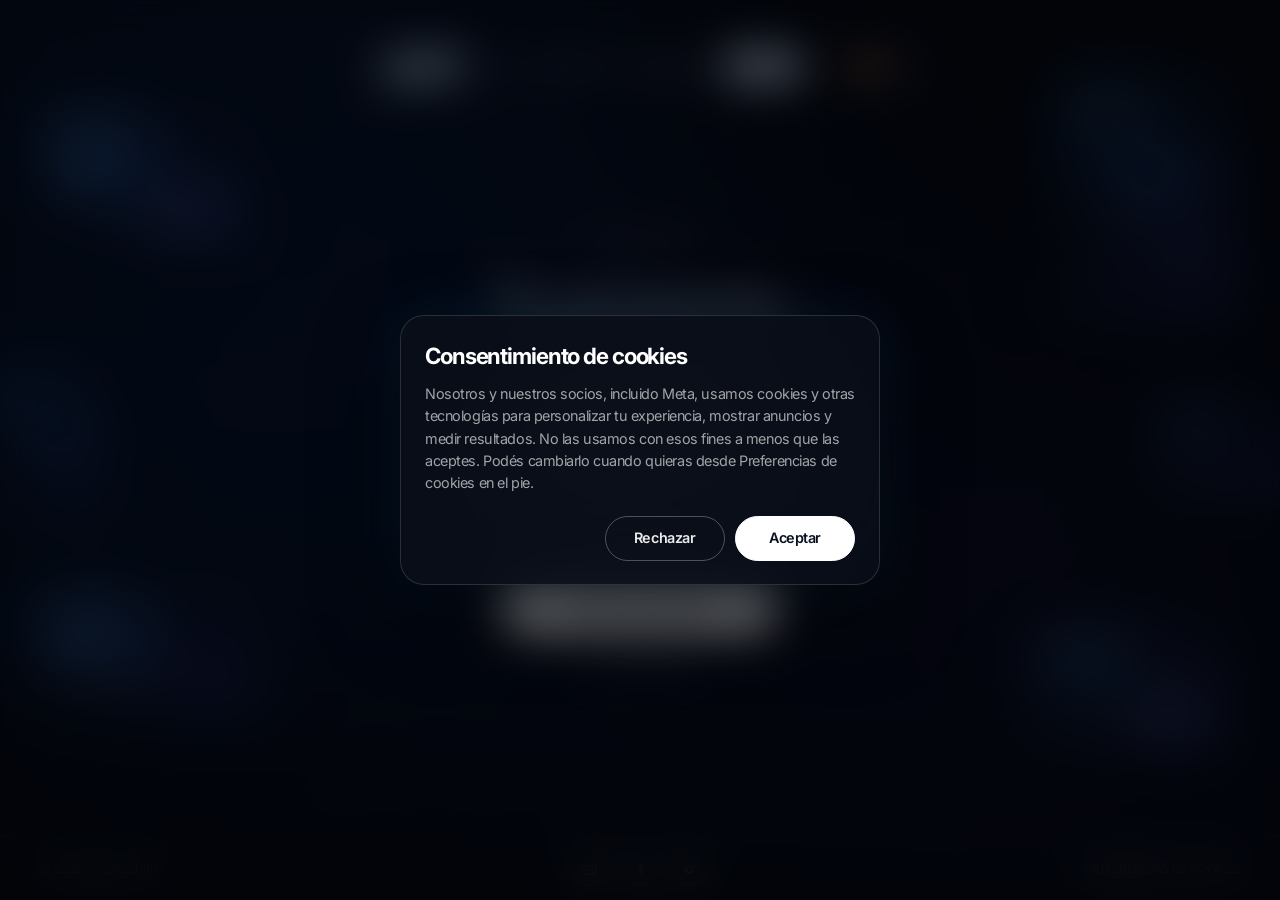
==== commit 4e2512a5: "Simplify cookie consent to Accept/Decline without checkboxes. Co-authored-by: Cursor <cursoragent@cu" ====
--- a/contacto.html
+++ b/contacto.html
@@ -5,18 +5,19 @@
   <meta name="viewport" content="width=device-width, initial-scale=1.0, viewport-fit=cover">
   <title>Contacto | Visual Shift</title>
   <meta name="description" content="Contactá a Visual Shift por WhatsApp. Agencia de edición de video liderada por ClashiVFX.">
-  <link rel="icon" href="assets/img/favicon-48.png?v=3" type="image/png" sizes="48x48">
-  <link rel="icon" href="assets/img/favicon-192.png?v=3" type="image/png" sizes="192x192">
-  <link rel="icon" href="assets/img/icono.png?v=3" type="image/png" sizes="512x512">
-  <link rel="apple-touch-icon" href="assets/img/apple-touch-icon.png?v=3" sizes="180x180">
+  <link rel="icon" href="assets/img/favicon-32.png?v=4" type="image/png" sizes="32x32">
+  <link rel="icon" href="assets/img/favicon-48.png?v=4" type="image/png" sizes="48x48">
+  <link rel="icon" href="assets/img/favicon-192.png?v=4" type="image/png" sizes="192x192">
+  <link rel="icon" href="assets/img/icono.png?v=4" type="image/png" sizes="512x512">
+  <link rel="apple-touch-icon" href="assets/img/apple-touch-icon.png?v=4" sizes="180x180">
   <link rel="preconnect" href="https://fonts.googleapis.com">
   <link rel="preconnect" href="https://fonts.gstatic.com" crossorigin>
   <link href="https://fonts.googleapis.com/css2?family=Inter:wght@400;500;600;700;800&display=swap" rel="stylesheet">
   <link rel="stylesheet" href="css/variables.css">
   <link rel="stylesheet" href="css/base.css">
-  <link rel="stylesheet" href="css/animations.css?v=20261109f">
-  <link rel="stylesheet" href="css/components.css?v=20261109f">
-  <link rel="stylesheet" href="css/pages.css?v=20261109f">
+  <link rel="stylesheet" href="css/animations.css?v=20261116cookies">
+  <link rel="stylesheet" href="css/components.css?v=20261116cookies">
+  <link rel="stylesheet" href="css/pages.css?v=20261116cookies">
 </head>
 <body data-page="contacto" class="page-contacto">
   <div class="morph-bg" aria-hidden="true">
@@ -138,7 +139,7 @@
     </div>
   </footer>
 
-  <script src="js/i18n.js?v=20261109f"></script>
-  <script src="js/main.js?v=20261109f"></script>
+  <script src="js/i18n.js?v=20261116cookies"></script>
+  <script src="js/main.js?v=20261116cookies"></script>
 </body>
 </html>
--- a/css/components.css
+++ b/css/components.css
@@ -535,13 +535,11 @@
 .vs-cookie__panel {
   position: relative;
   z-index: 1;
-  width: min(100%, 520px);
-  max-height: min(88vh, 640px);
-  overflow: auto;
-  padding: 1.55rem 1.45rem 1.35rem;
-  border-radius: 28px;
+  width: min(100%, 480px);
+  padding: 1.65rem 1.5rem 1.4rem;
+  border-radius: 24px;
   border: 1px solid rgba(255, 255, 255, 0.14);
-  background: rgba(10, 14, 24, 0.78);
+  background: rgba(10, 14, 24, 0.88);
   box-shadow:
     0 30px 80px rgba(0, 0, 0, 0.55),
     0 0 60px rgba(46, 138, 221, 0.12);
@@ -558,13 +556,13 @@
   align-items: flex-start;
   justify-content: space-between;
   gap: 1rem;
-  margin-bottom: 0.75rem;
+  margin-bottom: 0.85rem;
 }
 
 .vs-cookie__title {
   margin: 0;
   font-family: var(--font);
-  font-size: clamp(1.2rem, 3.5vw, 1.45rem);
+  font-size: clamp(1.2rem, 3.5vw, 1.4rem);
   font-weight: 700;
   letter-spacing: -0.05em;
   color: #fff;
@@ -591,104 +589,29 @@
 }
 
 .vs-cookie__lead {
-  margin: 0 0 1.15rem;
+  margin: 0 0 1.35rem;
   font-family: var(--font);
-  font-size: 0.92rem;
-  line-height: 1.5;
+  font-size: 0.9rem;
+  line-height: 1.55;
   letter-spacing: -0.03em;
   color: rgba(255, 255, 255, 0.62);
-}
-
-.vs-cookie__list {
-  display: flex;
-  flex-direction: column;
-  gap: 0.65rem;
-  margin-bottom: 1.25rem;
-}
-
-.vs-cookie__row {
-  display: grid;
-  grid-template-columns: 1fr auto;
-  align-items: center;
-  gap: 0.85rem;
-  padding: 0.95rem 1rem;
-  border-radius: 18px;
-  border: 1px solid rgba(255, 255, 255, 0.1);
-  background: rgba(255, 255, 255, 0.03);
-  cursor: pointer;
-}
-
-.vs-cookie__row-copy {
-  display: flex;
-  flex-direction: column;
-  gap: 0.28rem;
-  min-width: 0;
-}
-
-.vs-cookie__row-copy strong {
-  font-family: var(--font);
-  font-size: 0.95rem;
-  font-weight: 600;
-  letter-spacing: -0.04em;
-  color: rgba(255, 255, 255, 0.92);
-}
-
-.vs-cookie__row-copy span {
-  font-family: var(--font);
-  font-size: 0.8rem;
-  line-height: 1.4;
-  letter-spacing: -0.02em;
-  color: rgba(255, 255, 255, 0.5);
-}
-
-.vs-cookie__row input[type="checkbox"] {
-  appearance: none;
-  width: 22px;
-  height: 22px;
-  border-radius: 7px;
-  border: 1.5px solid rgba(255, 255, 255, 0.28);
-  background: rgba(0, 0, 0, 0.25);
-  cursor: pointer;
-  position: relative;
-  flex-shrink: 0;
-}
-
-.vs-cookie__row input[type="checkbox"]:checked {
-  background: #2e8add;
-  border-color: #2e8add;
-}
-
-.vs-cookie__row input[type="checkbox"]:checked::after {
-  content: "";
-  position: absolute;
-  left: 6px;
-  top: 2px;
-  width: 6px;
-  height: 11px;
-  border: solid #fff;
-  border-width: 0 2px 2px 0;
-  transform: rotate(45deg);
-}
-
-.vs-cookie__row input[type="checkbox"]:disabled {
-  opacity: 0.55;
-  cursor: not-allowed;
 }
 
 .vs-cookie__actions {
   display: flex;
   flex-wrap: wrap;
-  gap: 0.55rem;
+  gap: 0.65rem;
   justify-content: flex-end;
 }
 
 .vs-cookie__btn {
   appearance: none;
-  min-height: 42px;
-  padding: 0.65rem 1rem;
+  min-height: 44px;
+  min-width: 7.5rem;
+  padding: 0.7rem 1.35rem;
   border-radius: 999px;
   font-family: var(--font);
-  font-size: 0.88rem;
+  font-size: 0.9rem;
   font-weight: 600;
   letter-spacing: -0.03em;
   cursor: pointer;
@@ -696,13 +619,13 @@
 }
 
 .vs-cookie__btn--ghost {
-  color: rgba(255, 255, 255, 0.88);
+  color: rgba(255, 255, 255, 0.92);
   background: transparent;
-  border: 1px solid rgba(255, 255, 255, 0.22);
+  border: 1px solid rgba(255, 255, 255, 0.28);
 }
 
 .vs-cookie__btn--ghost:hover {
-  border-color: rgba(255, 255, 255, 0.4);
+  border-color: rgba(255, 255, 255, 0.45);
   background: rgba(255, 255, 255, 0.06);
 }
 
@@ -719,11 +642,12 @@
 @media (max-width: 560px) {
   .vs-cookie__actions {
     display: grid;
-    grid-template-columns: 1fr;
+    grid-template-columns: 1fr 1fr;
   }
 
   .vs-cookie__btn {
     width: 100%;
+    min-width: 0;
   }
 }
 
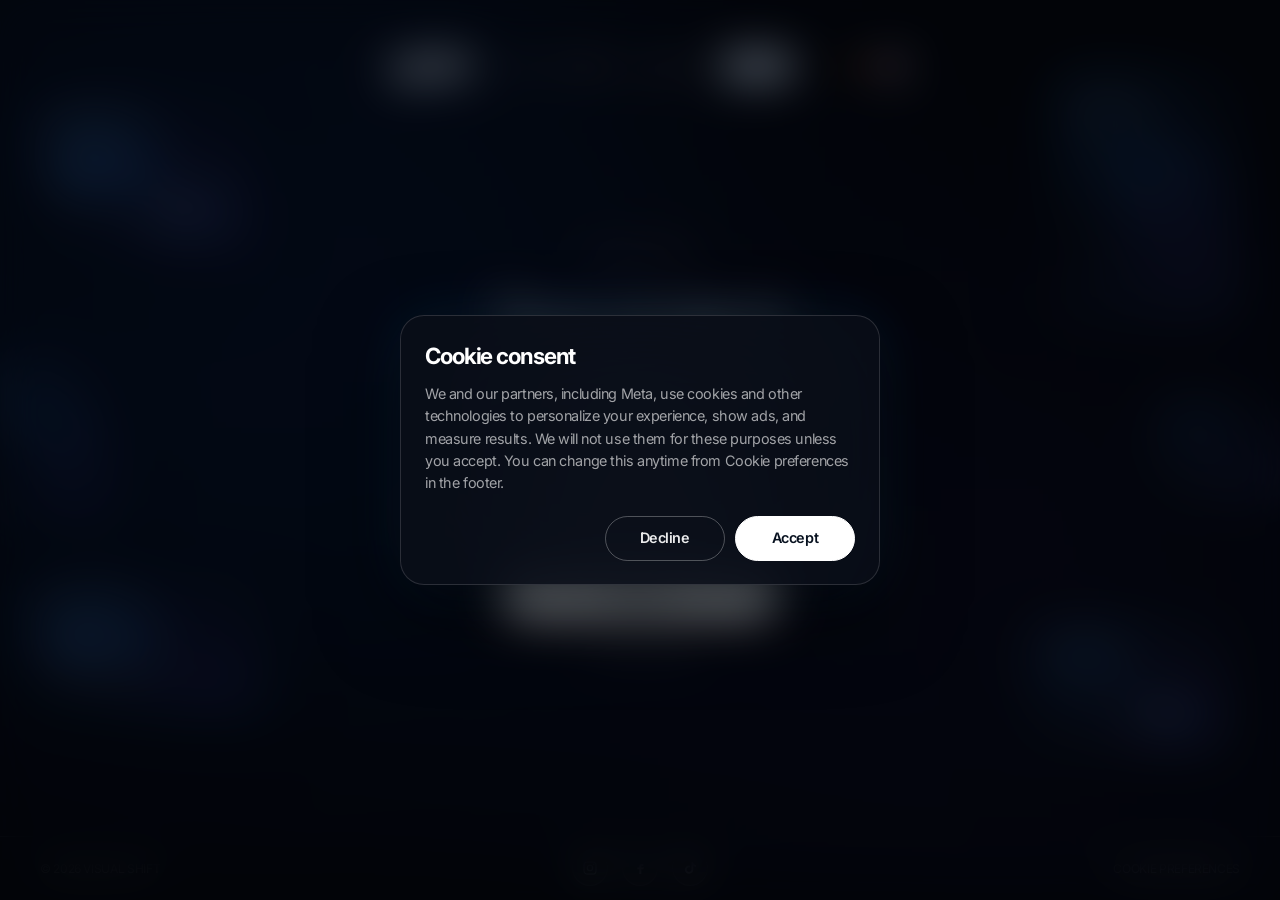
==== commit eaf2215e: "Detect browser language for ES/EN and show cookie banner in that language. Co-authored-by: Cursor <c" ====
--- a/contacto.html
+++ b/contacto.html
@@ -15,9 +15,9 @@
   <link href="https://fonts.googleapis.com/css2?family=Inter:wght@400;500;600;700;800&display=swap" rel="stylesheet">
   <link rel="stylesheet" href="css/variables.css">
   <link rel="stylesheet" href="css/base.css">
-  <link rel="stylesheet" href="css/animations.css?v=20261116cookies">
-  <link rel="stylesheet" href="css/components.css?v=20261116cookies">
-  <link rel="stylesheet" href="css/pages.css?v=20261116cookies">
+  <link rel="stylesheet" href="css/animations.css?v=20261116lang">
+  <link rel="stylesheet" href="css/components.css?v=20261116lang">
+  <link rel="stylesheet" href="css/pages.css?v=20261116lang">
 </head>
 <body data-page="contacto" class="page-contacto">
   <div class="morph-bg" aria-hidden="true">
@@ -139,7 +139,7 @@
     </div>
   </footer>
 
-  <script src="js/i18n.js?v=20261116cookies"></script>
-  <script src="js/main.js?v=20261116cookies"></script>
+  <script src="js/i18n.js?v=20261116lang"></script>
+  <script src="js/main.js?v=20261116lang"></script>
 </body>
 </html>
--- a/css/components.css
+++ b/css/components.css
@@ -597,11 +597,100 @@
   color: rgba(255, 255, 255, 0.62);
 }
 
+.vs-cookie--prefs .vs-cookie__panel {
+  width: min(100%, 520px);
+}
+
+.vs-cookie__list {
+  display: flex;
+  flex-direction: column;
+  gap: 0.65rem;
+  margin-bottom: 1.25rem;
+}
+
+.vs-cookie__row {
+  display: grid;
+  grid-template-columns: 1fr auto;
+  align-items: center;
+  gap: 0.85rem;
+  padding: 0.95rem 1rem;
+  border-radius: 18px;
+  border: 1px solid rgba(255, 255, 255, 0.1);
+  background: rgba(255, 255, 255, 0.03);
+  cursor: pointer;
+}
+
+.vs-cookie__row-copy {
+  display: flex;
+  flex-direction: column;
+  gap: 0.28rem;
+  min-width: 0;
+}
+
+.vs-cookie__row-copy strong {
+  font-family: var(--font);
+  font-size: 0.95rem;
+  font-weight: 600;
+  letter-spacing: -0.04em;
+  color: rgba(255, 255, 255, 0.92);
+}
+
+.vs-cookie__row-copy span {
+  font-family: var(--font);
+  font-size: 0.8rem;
+  line-height: 1.4;
+  letter-spacing: -0.02em;
+  color: rgba(255, 255, 255, 0.5);
+}
+
+.vs-cookie__row input[type="checkbox"] {
+  appearance: none;
+  width: 22px;
+  height: 22px;
+  border-radius: 7px;
+  border: 1.5px solid rgba(255, 255, 255, 0.28);
+  background: rgba(0, 0, 0, 0.25);
+  cursor: pointer;
+  position: relative;
+  flex-shrink: 0;
+}
+
+.vs-cookie__row input[type="checkbox"]:checked {
+  background: #2e8add;
+  border-color: #2e8add;
+}
+
+.vs-cookie__row input[type="checkbox"]:checked::after {
+  content: "";
+  position: absolute;
+  left: 6px;
+  top: 2px;
+  width: 6px;
+  height: 11px;
+  border: solid #fff;
+  border-width: 0 2px 2px 0;
+  transform: rotate(45deg);
+}
+
+.vs-cookie__row input[type="checkbox"]:disabled {
+  opacity: 0.55;
+  cursor: not-allowed;
+}
+
 .vs-cookie__actions {
   display: flex;
   flex-wrap: wrap;
   gap: 0.65rem;
   justify-content: flex-end;
+}
+
+.vs-cookie--prefs .vs-cookie__actions {
+  justify-content: stretch;
+}
+
+.vs-cookie--prefs .vs-cookie__actions .vs-cookie__btn {
+  width: 100%;
+  min-width: 0;
 }
 
 .vs-cookie__btn {
@@ -640,12 +729,12 @@
 }
 
 @media (max-width: 560px) {
-  .vs-cookie__actions {
+  .vs-cookie:not(.vs-cookie--prefs) .vs-cookie__actions {
     display: grid;
     grid-template-columns: 1fr 1fr;
   }
 
-  .vs-cookie__btn {
+  .vs-cookie:not(.vs-cookie--prefs) .vs-cookie__btn {
     width: 100%;
     min-width: 0;
   }
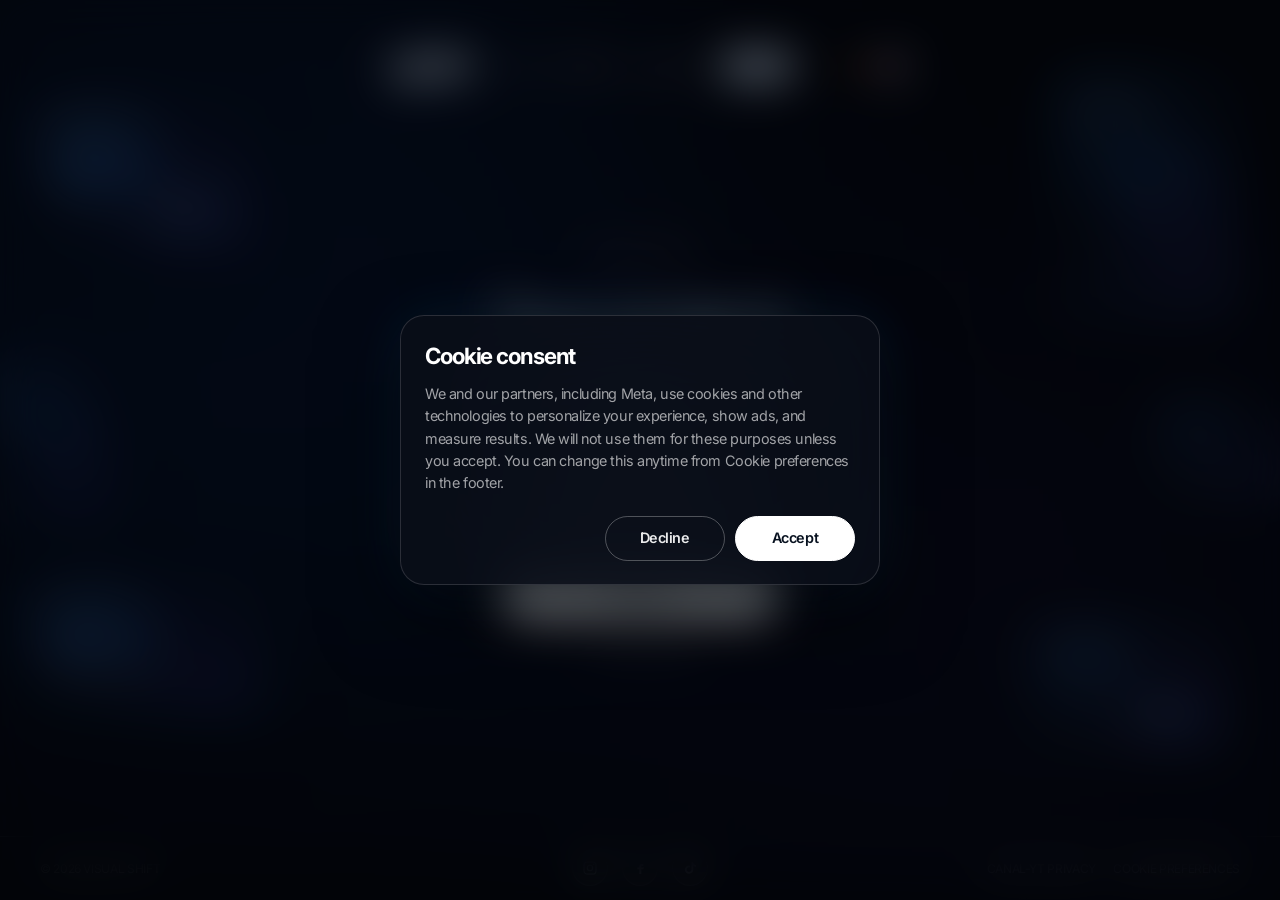
==== commit e98be1d9: "Add canal-yt privacy policy page and footer link for Google/YouTube compliance. Co-authored-by: Curs" ====
--- a/contacto.html
+++ b/contacto.html
@@ -15,9 +15,9 @@
   <link href="https://fonts.googleapis.com/css2?family=Inter:wght@400;500;600;700;800&display=swap" rel="stylesheet">
   <link rel="stylesheet" href="css/variables.css">
   <link rel="stylesheet" href="css/base.css">
-  <link rel="stylesheet" href="css/animations.css?v=20261116lang">
-  <link rel="stylesheet" href="css/components.css?v=20261116lang">
-  <link rel="stylesheet" href="css/pages.css?v=20261116lang">
+  <link rel="stylesheet" href="css/animations.css?v=20261123privacy">
+  <link rel="stylesheet" href="css/components.css?v=20261123privacy">
+  <link rel="stylesheet" href="css/pages.css?v=20261123privacy">
 </head>
 <body data-page="contacto" class="page-contacto">
   <div class="morph-bg" aria-hidden="true">
@@ -135,11 +135,14 @@
           </svg>
         </a>
       </nav>
-      <button type="button" class="footer__cookies" data-i18n="cookies.open" aria-label="Preferencias de cookies">Preferencias de cookies</button>
+      <div class="footer__meta">
+        <a href="privacidad-canal-yt.html" class="footer__legal" data-i18n="footer.privacy">Privacidad canal-yt</a>
+        <button type="button" class="footer__cookies" data-i18n="cookies.open" aria-label="Preferencias de cookies">Preferencias de cookies</button>
+      </div>
     </div>
   </footer>
 
-  <script src="js/i18n.js?v=20261116lang"></script>
-  <script src="js/main.js?v=20261116lang"></script>
+  <script src="js/i18n.js?v=20261123privacy"></script>
+  <script src="js/main.js?v=20261123privacy"></script>
 </body>
 </html>
--- a/css/components.css
+++ b/css/components.css
@@ -845,12 +845,17 @@
   justify-self: start;
 }
 
-.footer__meta,
-.footer__cookies {
+.footer__meta {
   justify-self: end;
+  display: inline-flex;
+  flex-wrap: wrap;
+  align-items: center;
+  justify-content: flex-end;
+  gap: 0.85rem 1.1rem;
   text-align: right;
 }
 
+.footer__legal,
 .footer__cookies {
   appearance: none;
   margin: 0;
@@ -861,10 +866,12 @@
   font: inherit;
   letter-spacing: inherit;
   text-transform: inherit;
+  text-decoration: none;
   cursor: pointer;
   transition: color 0.3s ease;
 }
 
+.footer__legal:hover,
 .footer__cookies:hover {
   color: rgba(255, 255, 255, 0.85);
 }
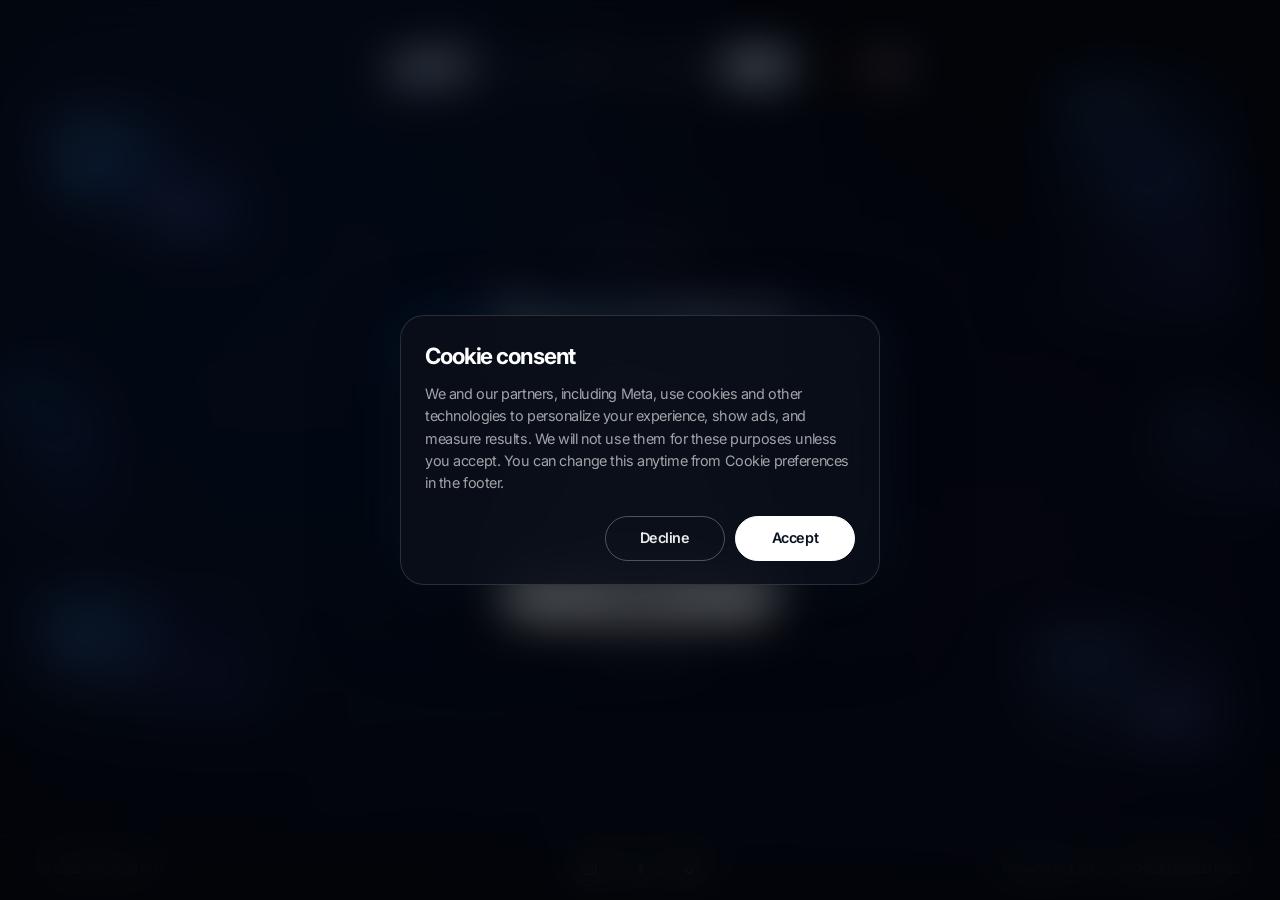
==== commit 9ad19990: "Rename privacy page to Políticas de privacidad with Visual Shift layout and i18n. Co-authored-by: Cu" ====
--- a/contacto.html
+++ b/contacto.html
@@ -15,9 +15,9 @@
   <link href="https://fonts.googleapis.com/css2?family=Inter:wght@400;500;600;700;800&display=swap" rel="stylesheet">
   <link rel="stylesheet" href="css/variables.css">
   <link rel="stylesheet" href="css/base.css">
-  <link rel="stylesheet" href="css/animations.css?v=20261123privacy">
-  <link rel="stylesheet" href="css/components.css?v=20261123privacy">
-  <link rel="stylesheet" href="css/pages.css?v=20261123privacy">
+  <link rel="stylesheet" href="css/animations.css?v=20261123priv2">
+  <link rel="stylesheet" href="css/components.css?v=20261123priv2">
+  <link rel="stylesheet" href="css/pages.css?v=20261123priv2">
 </head>
 <body data-page="contacto" class="page-contacto">
   <div class="morph-bg" aria-hidden="true">
@@ -136,13 +136,13 @@
         </a>
       </nav>
       <div class="footer__meta">
-        <a href="privacidad-canal-yt.html" class="footer__legal" data-i18n="footer.privacy">Privacidad canal-yt</a>
+        <a href="politicas-de-privacidad.html" class="footer__legal" data-i18n="footer.privacy">Políticas de privacidad</a>
         <button type="button" class="footer__cookies" data-i18n="cookies.open" aria-label="Preferencias de cookies">Preferencias de cookies</button>
       </div>
     </div>
   </footer>
 
-  <script src="js/i18n.js?v=20261123privacy"></script>
-  <script src="js/main.js?v=20261123privacy"></script>
+  <script src="js/i18n.js?v=20261123priv2"></script>
+  <script src="js/main.js?v=20261123priv2"></script>
 </body>
 </html>
--- a/css/pages.css
+++ b/css/pages.css
@@ -2465,3 +2465,84 @@
     justify-self: center;
   }
 }
+
+/* �� Pol�ticas de privacidad �� */
+.page-privacy {
+  min-height: 100vh;
+}
+
+.privacy-shell {
+  position: relative;
+  z-index: 1;
+  max-width: 760px;
+  margin: 0 auto;
+  padding: calc(5.5rem + env(safe-area-inset-top, 0px)) 1.25rem 4rem;
+}
+
+.privacy-doc {
+  background: var(--glass-bg);
+  border: 1px solid var(--glass-border);
+  border-radius: 20px;
+  padding: 2rem 1.5rem 2.5rem;
+  backdrop-filter: blur(18px);
+  -webkit-backdrop-filter: blur(18px);
+}
+
+.privacy-doc__header {
+  margin-bottom: 2rem;
+}
+
+.privacy-doc__title {
+  margin: 0.35rem 0 0.5rem;
+  font-size: clamp(1.65rem, 4vw, 2.15rem);
+  font-weight: 700;
+  letter-spacing: -0.03em;
+  line-height: 1.2;
+  color: var(--text);
+}
+
+.privacy-doc__updated {
+  margin: 0;
+  color: var(--muted);
+  font-size: 0.92rem;
+}
+
+.privacy-doc__section {
+  margin-top: 1.75rem;
+}
+
+.privacy-doc__section h2 {
+  margin: 0 0 0.55rem;
+  font-size: 1.05rem;
+  font-weight: 600;
+  color: var(--text);
+  letter-spacing: -0.01em;
+}
+
+.privacy-doc__section p,
+.privacy-doc__section li {
+  margin: 0 0 0.65rem;
+  color: rgba(245, 245, 247, 0.88);
+  font-size: 0.98rem;
+  line-height: 1.65;
+}
+
+.privacy-doc__section ul {
+  margin: 0.35rem 0 0.75rem;
+  padding-left: 1.2rem;
+}
+
+.privacy-doc__section a {
+  color: var(--homeworld);
+  text-decoration: none;
+}
+
+.privacy-doc__section a:hover {
+  text-decoration: underline;
+}
+
+@media (min-width: 720px) {
+  .privacy-doc {
+    padding: 2.75rem 2.5rem 3rem;
+  }
+}
